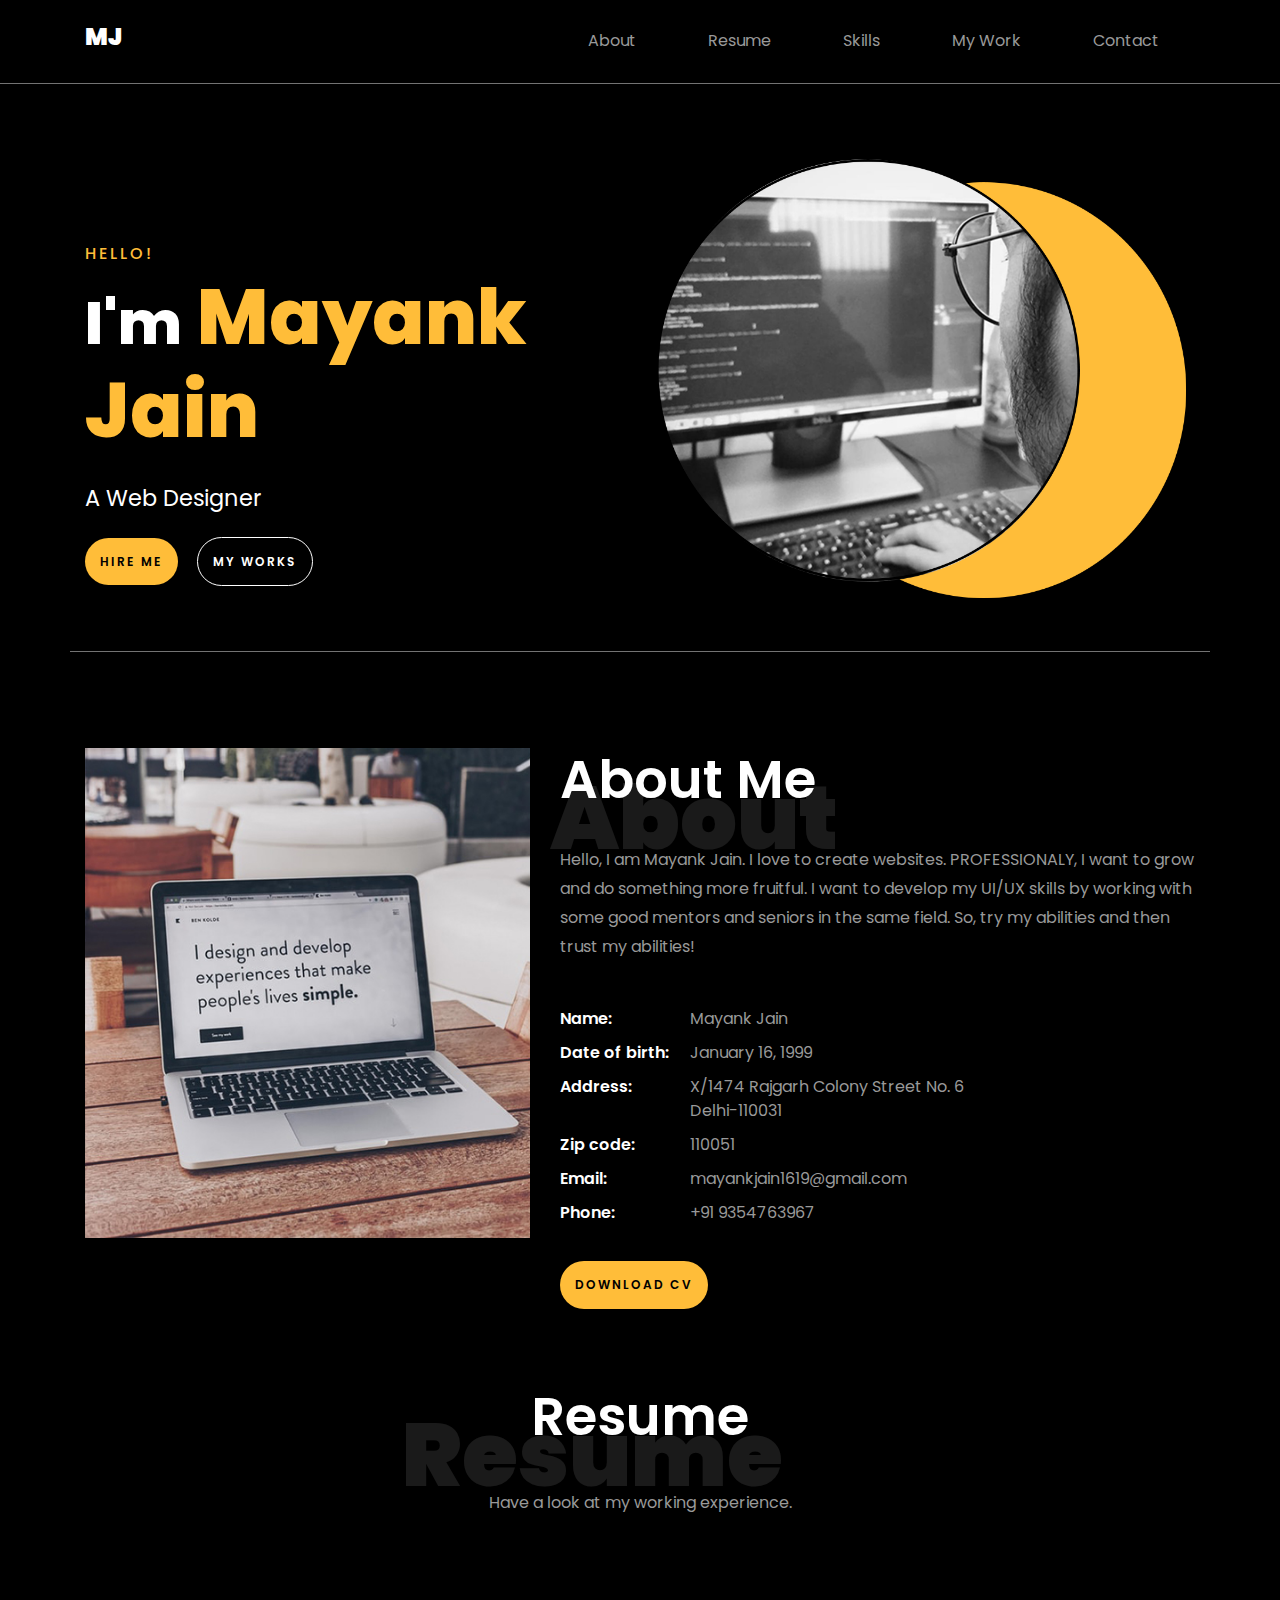
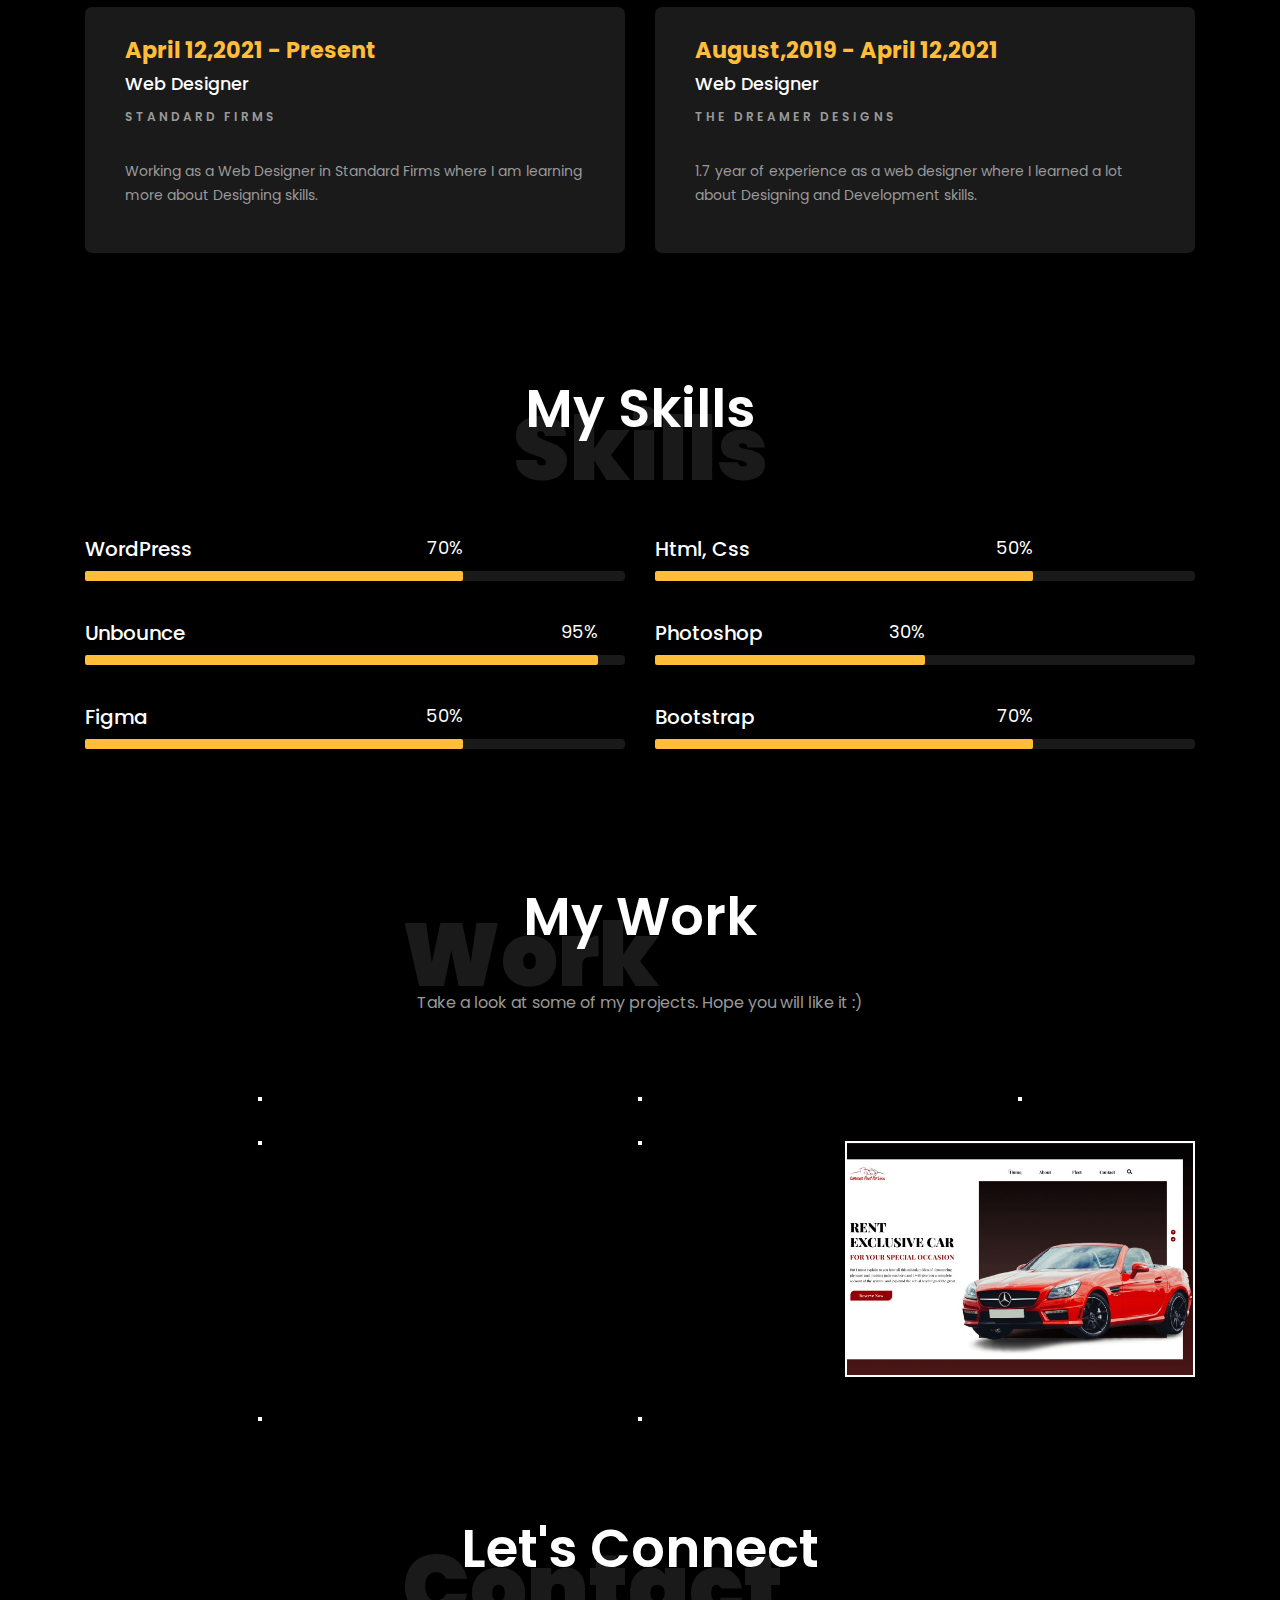
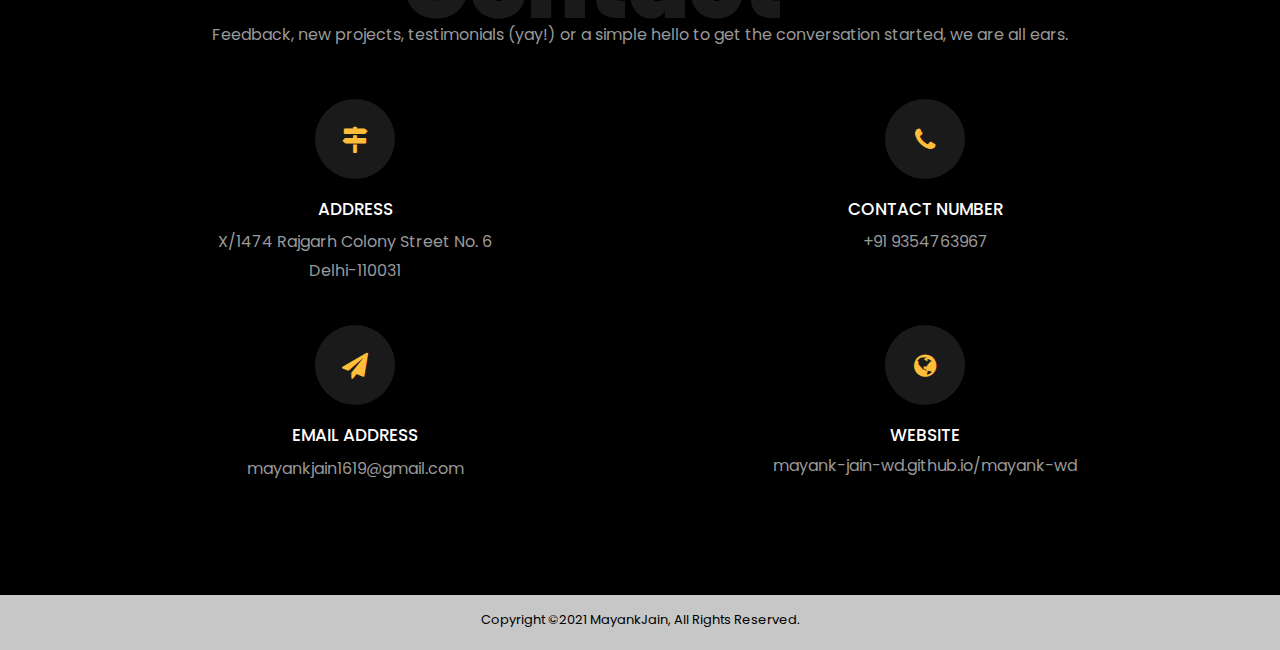
==== index.html @ 4de7f339 "Update index.html" ====
<!DOCTYPE html>
<html lang="en">
<head>
  <meta charset="UTF-8">
  <meta name="viewport" content="width=device-width, initial-scale=1.0">
  <meta http-equiv="X-UA-Compatible" content="ie=edge">
  <link rel="stylesheet" href="https://stackpath.bootstrapcdn.com/bootstrap/4.4.1/css/bootstrap.min.css">
  <link rel="stylesheet" href="https://cdnjs.cloudflare.com/ajax/libs/font-awesome/4.7.0/css/font-awesome.min.css">
  <link rel="stylesheet" href="./style.css" type="text/css">
  <link rel="icon" href="./images//FAVICON.jpg"> 
 <title>Mayank Jain - Web Designer | Portfolio</title>
</head>
<body>
  
<!-- MENU SECTION -->
<div class="header_section">
  <nav class="navbar navbar-expand-lg navbar-dark ftco_navbar ftco-navbar-light site-navbar-target" id="ftco-navbar">
    <div class="container">
      <a class="navbar-brand" href="index.html">MJ</a>
      <button class="navbar-toggler js-fh5co-nav-toggle fh5co-nav-toggle" type="button" data-toggle="collapse" data-target="#ftco-nav" aria-controls="ftco-nav" aria-expanded="false" aria-label="Toggle navigation">
        <span class="oi oi-menu"></span> Menu
      </button>

      <div class="collapse navbar-collapse" id="ftco-nav">
        <ul class="navbar-nav nav ml-auto main-menu">
          <li class="nav-item"><a href="#about_sec" class="nav-link"><span>About</span></a></li>
          <li class="nav-item"><a href="#resume-sec" class="nav-link"><span>Resume</span></a></li>        
          <li class="nav-item"><a href="#skill_sec" class="nav-link"><span>Skills</span></a></li>
          <li class="nav-item"><a href="#project_sec" class="nav-link"><span>My Work</span></a></li>      
          <li class="nav-item"><a href="#contact_sec" class="nav-link"><span>Contact</span></a></li>
        </ul>
      </div>
    </div>
  </nav>   
</div> 

<!-- Home Section Starts -->
<div id="header_sec">
  <div class="container">
    <div class="row">
    <div class="col-md-12 col-lg-6">
      <h5>Hello!</h5>
      <h1><span class="sub-name">I'm</span> Mayank <br>Jain</h1>
      <p>A Web Designer</p>
      <a href="#contact_sec" class="header-btn">Hire me</a> 
      <a href="#project_sec" class="header-btn-1">my works</a> 
    </div>
    <div class="col-md-12 col-lg-6 d-none d-lg-block">
      <img src="./images/header.png" alt="" class="responsive-img header-img "> 
    </div>
  </div>
  </div>
</div>
<!-- About Me Section Starts -->
<div id="about_sec" style="background-color: #000;">
  <div class="container">
    <div class="row valign">
      <div class="col-md-5 col-sm-12">
        <img src="./images/about.jpg" alt="" class="responsive-img" width="100%">
      </div>
      <div class="col-md-7 col-sm-12">
        
        <h2 class="cmn-front-head">About Me</h2>
        <h3 class="cmn-back-head">About</h3>  
        <p>Hello, I am Mayank Jain. I love to create websites. PROFESSIONALY, I want to grow and do something more fruitful. I want to develop my UI/UX skills by working with some good mentors and seniors in the same field. So, try my abilities and then trust my abilities!</p>
        <ul class="about-info ">
          <li class="d-flex"><span>Name:</span> <span>Mayank Jain</span></li>
          <li class="d-flex"><span>Date of birth:</span> <span>January 16, 1999</span></li>
          <li class="d-flex"><span>Address:</span> <span>X/1474 Rajgarh Colony Street No. 6<br> Delhi-110031</span></li>
          <li class="d-flex"><span>Zip code:</span> <span>110051</span></li>
          <li class="d-flex"><span>Email:</span> <span>mayankjain1619@gmail.com</span></li>
          <li class="d-flex"><span>Phone: </span> <span>+91 9354763967</span></li>
        </ul>
        <a href="https://drive.google.com/file/d/1WQ9rZa_3MVxcg7qtfYyhAUNKh34CRgzH/view?usp=sharing" target="_blank" class="download-btn">download cv</a>
      </div>
    </div>
  </div>
</div>
<!-- About Me Section Ends -->

<!-- Resume Section Starts -->
<div class="resume_sec" id="resume-sec" style="background-color: #000;">
  <div class="container">
    <div class="row">
      <div class="col-md-12">
        <h2 class="cmn-front-head" style="text-align: center;">Resume</h2>
        <h3 class="cmn-back-head" style="text-align: center;">Resume</h3>  
        <p class="resume-content">Have a look at my working experience.</p>
      </div>
    </div>

    <div class="row resume-desc" >
      <div class="col-md-6 col-sm-12">
        <div class="resume_block">
          <h4 class="year">April 12,2021 - Present</h4>
          <h5 class="designation">Web Designer</h5>
          <h6 class="place">Standard Firms</h6>
          <p>Working as a Web Designer in Standard Firms where I am learning more about Designing skills.
          </p>
        </div>
      </div>
      <div class="col-md-6 col-sm-12">
        <div class="resume_block">
          <h4 class="year">August,2019 - April 12,2021</h4>
          <h5 class="designation">Web Designer</h5>
          <h6 class="place">The Dreamer Designs</h6>
          <p>1.7 year of experience as a web designer where I learned a lot about Designing and Development skills.
          </p>
        </div>
      </div>
      <!-- <div class="col-md-6 col-sm-12">
        <div class="resume_block">
          <h4 class="year">2019-April 12,2021</h4>
          <h5 class="designation">BCA</h5>
          <h6 class="place">VIPS</h6>
          <p>1 year of working experience in The Dreamer Designs as a senior web designer where I learned a lot about Designing and development skills. </p>
        </div>
      </div> -->

      <!-- <div class="col-sm-12">
        <div class="resume_block" >
          <h4 class="year">2016</h4>
          <h5 class="designation">XII</h5>
          <h6 class="place">bal mandir sr sec. school</h6>
          <p>1 year of working experience in The Dreamer Designs as a senior web designer where I learned a lot about Designing and development skills. </p>
        </div>
        <div style="margin-top: 60px;"></div>
        <a href="https://github.com/mayank-1679/mayank-wd/blob/main/images/mayank-resume.pdf" target="_blank" class="download-btn">download cv</a>
      </div> -->
      
    </div>
  </div>
</div>
<!-- Resume Section Ends -->

<!-- Service Section Starts -->
<div id="skill_sec" style="background-color: #000;">
  <div class="container">
    <div class="row">
      <div class="col-md-12">
        <h2 class="cmn-front-head" style="text-align: center;">My Skills</h2>
        <h3 class="cmn-back-head" style="text-align: center;">Skills</h3>  
        <!-- <p class="resume-content">A small river named Duden flows by their place and supplies it with the necessary regelialia. It is a paradisematic country, 
          in which roasted parts of sentences fly into your mouth.</p> -->
      </div>
    </div>

    <div class="row" id="skill-row">
      <div class="col-md-6">
        <div class="progress-wrap">
          <h3>WordPress</h3>
          <div class="progress">
             <div class="progress-bar color-1" role="progressbar" aria-valuenow="70" aria-valuemin="0" aria-valuemax="100" style="width:70%">
              <span>70%</span>
              </div>
          </div>
        </div>
      </div>
      <div class="col-md-6">
        <div class="progress-wrap">
          <h3>Html, Css</h3>
          <div class="progress">
             <div class="progress-bar color-2" role="progressbar" aria-valuenow="50" aria-valuemin="0" aria-valuemax="100" style="width:70%">
              <span>50%</span>
              </div>
          </div>
        </div>
      </div>
      <div class="col-md-6">
        <div class="progress-wrap">
          <h3>Unbounce</h3>
          <div class="progress">
             <div class="progress-bar color-3" role="progressbar" aria-valuenow="95" aria-valuemin="0" aria-valuemax="100" style="width:95%">
              <span>95%</span>
              </div>
          </div>
        </div>
      </div>
      <div class="col-md-6">
        <div class="progress-wrap">
          <h3>Photoshop</h3>
          <div class="progress">
             <div class="progress-bar color-4" role="progressbar" aria-valuenow="50" aria-valuemin="0" aria-valuemax="100" style="width:50%">
              <span>30%</span>
              </div>
          </div>
        </div>
      </div>
      <div class="col-md-6">
        <div class="progress-wrap">
          <h3>Figma</h3>
          <div class="progress">
             <div class="progress-bar color-5" role="progressbar" aria-valuenow="50" aria-valuemin="0" aria-valuemax="100" style="width:70%">
              <span>50%</span>
              </div>
          </div>
        </div>
      </div>
      <div class="col-md-6">
        <div class="progress-wrap">
          <h3>Bootstrap</h3>
          <div class="progress">
             <div class="progress-bar color-6" role="progressbar" aria-valuenow="80" aria-valuemin="0" aria-valuemax="100" style="width:70%">
              <span>70%</span>
              </div>
          </div>
        </div>
      </div>
    </div>
  </div>
</div>
<!-- Service Section Ends -->

<!-- Projects Section Starts -->
<div class="resume_sec" id="project_sec" style="background-color: #000;">
  <div class="container">
    <div class="row">
      <div class="col-md-12">
        <h2 class="cmn-front-head" style="text-align: center;">My Work</h2>
        <h3 class="cmn-back-head" style="text-align: center;">Work</h3>  
        <p class="resume-content">Take a look at some of my projects. Hope you will like it :)</p>
      </div>
    </div>
    <div class="row project-gallery-sec">
      <div class="col-sm-12 col-md-4">
        <a href="https://mayank-jain-wd.github.io/creative-stories/" target="_blank"><img src="./images/creative-stories-thumb.png" class="responsive-img project-img" alt=""></a>
      </div>
      <div class="col-sm-12 col-md-4">
        <a href="https://mayank-jain-wd.github.io/apple-store/" target="_blank"><img src="./images/apple-thumb.png" class="responsive-img project-img" alt=""></a>
      </div>
      <div class="col-sm-12 col-md-4">
        <a href="https://mayank-jain-wd.github.io/Gymca/" target="_blank"><img src="./images/gymca-thumb.png" class="responsive-img project-img" alt=""></a>
      </div>
      <div class="col-sm-12 col-md-4">
        <a href="https://mayank-jain-wd.github.io/menz-tailor/" target="_blank"><img src="./images/menz-tailor-thumb.png" class="responsive-img project-img" alt=""></a>
      </div>
      <div class="col-sm-12 col-md-4">
        <a href="https://mayank-jain-wd.github.io/lyricals/" target="_blank"><img src="./images/lyricals-thumb.png" class="responsive-img project-img" alt=""></a>
      </div>
      <div class="col-sm-12 col-md-4">
        <a href="https://mayank-jain-wd.github.io/car-rent-design/car-design/" target="_blank"><img src="./images/car-design-thumb.jpg" class="responsive-img project-img" alt=""></a>
      </div>
       <div class="col-sm-12 col-md-4">
        <a href="https://mayank-jain-wd.github.io/food-dashboard/" target="_blank"><img src="./images/login-thumb.jpg" class="responsive-img project-img" alt=""></a>
      </div>
       <div class="col-sm-12 col-md-4">
        <a href="https://mayank-jain-wd.github.io/cbd-marijuana/" target="_blank"><img src="./images/cbd-mockup.png" class="responsive-img project-img" alt=""></a>
      </div>
    </div>
    </div>
    
  </div>
</div>
<!-- Projects Section Ends -->

<!-- Contact Section Starts -->
<div class="resume_sec" id="contact_sec" style="background-color: #000;" >
  <div class="container">
    <div class="row">
      <div class="col-md-12">
        <h2 class="cmn-front-head" style="text-align: center;">Let's Connect</h2>
        <h3 class="cmn-back-head" style="text-align: center;">Contact</h3>  
        <p class="resume-content">Feedback, new projects, testimonials (yay!) or a simple hello to get the conversation started, we are all ears.</p>
      </div>
    </div>

    <div class="row" id="icon-row">
      <div class="col-xs-12 col-sm-6 col-md-6">
        <i class="fa fa-map-signs" aria-hidden="true"></i>
        <h3 class="icon_title">ADDRESS</h3>
        <p>X/1474 Rajgarh Colony Street No. 6<br>
Delhi-110031 </p>

      </div>

      <div class="col-xs-12 col-sm-6 col-md-6">
        <i class="fa fa-phone" aria-hidden="true"></i>
        <h3 class="icon_title">CONTACT NUMBER</h3>
        <p><a href="tel:9354763967" class="phone-link contact-links" target="_blank">+91 9354763967</a></p>
      </div></div>

      <div class="row">
      <div class="col-xs-12 col-sm-6 col-md-6">
        <i class="fa fa-paper-plane" aria-hidden="true"></i>
        <h3 class="icon_title">EMAIL ADDRESS</h3>
        <p class="mail-btn"><a href="mailto: mayankjain1619@gmail.com" class="phone-link contact-links" target="_blank">mayankjain1619@gmail.com</a></p>
      </div>

      <div class="col-xs-12 col-sm-6 col-md-6">
        <i class="fa fa-globe" aria-hidden="true"></i>
        <h3 class="icon_title">WEBSITE</h3>
        <a href="https://mayank-jain-wd.github.io/mayank-wd/" class="contact-links">mayank-jain-wd.github.io/mayank-wd</a>
      </div>
    </div>

    <!-- <div class="row">
      <div class="col-lg-12">
      <div class="np-contact-box-form">
      <form id="form" method="post" action="report.php"> 
      <div class="np-contact-box-form-input">
      <input type="text" name="username" placeholder="Your Name" required=""></div> 
      <div class="np-contact-box-form-input np-contact-box-form-margin">
      <input type="email" name="email" placeholder="Your Mail" pattern="[^ @]*@[^ @]*" required=""></div>
      <textarea name="message" placeholder="Message"></textarea>
      <input type="submit" value="SUBMIT">
      </form> 
      </div>
      </div>
      
      
      </div> -->
  </div>
</div>
<!-- Contact Section Ends -->

<!-- Copyright SEction -->
<div class="copyright-sec">
<div class="container">
<div class="row">
  <div class="col-md-12">
    <div class="coyright-text">
      <p>Copyright ©2021 MayankJain, All Rights Reserved.</p>
    </div>
  </div>
</div>
</div>
</div>


</body>   



<script src="https://code.jquery.com/jquery-3.4.1.slim.min.js" ></script>
<script src="https://cdn.jsdelivr.net/npm/popper.js@1.16.0/dist/umd/popper.min.js"></script>
<script src="https://stackpath.bootstrapcdn.com/bootstrap/4.4.1/js/bootstrap.min.js"></script>
</html>
---- style.css ----
@import url("https://fonts.googleapis.com/css2?family=Poppins:ital,wght@0,200;0,300;0,500;0,600;0,800;0,900;1,600&display=swap");

body,
* {
  font-family: "Poppins", sans-serif;
  margin: 0;
  font-size: 16px;

  color: #999999;
}
p {
  line-height: 29px;
  font-size: 1em;
}
html {
  scroll-behavior: smooth;
}
a:hover {
  text-decoration: none;
  color: #000;
}

/* Menu Section */
.main-menu * {
  -webkit-box-sizing: border-box;
  box-sizing: border-box;
  -webkit-transition: all 0.35s ease;
  transition: all 0.35s ease;
}
.main-menu li {
  display: inline-block;
  list-style: outside none none;
  margin: 0 1em;
  padding: 0;
}
.main-menu a {
  padding: 0.5em 0.8em;
  margin: 0.2em 0;
  display: block;
  position: relative;
  text-decoration: none;
}
.main-menu a:before,
.main-menu a:after {
  height: 14px;
  width: 14px;
  position: absolute;
  content: "";
  -webkit-transition: all 0.35s ease;
  transition: all 0.35s ease;
  opacity: 0;
}
.main-menu a:before {
  left: 0;
  top: 0;
  border-left: 3px solid #ffbd39;
  border-top: 3px solid #ffbd39;
  -webkit-transform: translate(100%, 50%);
  transform: translate(100%, 50%);
}
.main-menu a:after {
  right: 0;
  bottom: 0;
  border-right: 3px solid #ffbd39;
  border-bottom: 3px solid #ffbd39;
  -webkit-transform: translate(-100%, -50%);
  transform: translate(-100%, -50%);
}
.main-menu a span:hover,
.main-menu .current a {
  color: #ffffff;
}
.main-menu a:hover:before,
.main-menu .current a:before,
.main-menu a:hover:after,
.main-menu .current a:after {
  -webkit-transform: translate(0%, 0%);
  transform: translate(0%, 0%);
  opacity: 1;
}

.ftco-navbar-light .navbar-nav > .nav-item > .nav-link span:hover {
  color: #fff;
}
.ftco-navbar-light {
  background: #000;
}
.ftco-navbar-light .navbar-brand {
  color: #fff;
  padding-top: 0.7rem;
  padding-bottom: 20px;
}
.navbar-brand {
  font-weight: 900;
  font-size: 24px;
  text-transform: uppercase;
}

.ftco-navbar-light .navbar-nav > .nav-item > .nav-link {
  font-size: 16px;
  padding-top: 0.7rem;
  padding-bottom: 0.7rem;
  padding-left: 20px;
  padding-right: 20px;
  color: #fff;
  font-weight: 400;
}
.ftco-navbar-light .navbar-nav > .nav-item > .nav-link span {
  position: relative;
  display: block;
  padding-bottom: 2px;
}
.header_section {
  border-bottom: 1px solid #737373;
}
.navbar-toggler {
  font-size: 1em !important;
}
/* menu ends */

/* Header Sec Starts */
#header_sec {
  background-color: black;
  padding: 10em 0 6em;
}
#header_sec p {
  padding: 20px 0;
  font-size: 1.4em;
  color: #fff;
}
#header_sec .row {
  margin-bottom: -90px;
}
.header-img {
  position: relative;
  top: -90px;
  width: 100%;
}
#header_sec .container {
  border-bottom: 1px solid #737373;
  padding-bottom: 2.8em;
}
#header_sec h5 {
  color: #ffbd39;
  text-transform: uppercase;
  font-size: 16px;
  letter-spacing: 3px;
}
#header_sec h1 {
  color: #ffbd39;
  font-size: 4.8em;
  font-weight: 800;
}
#header_sec .sub-name {
  color: #fff;
  font-size: 60px;
}
.header-btn,
.header-btn-1:hover {
  color: #000;
  font-size: 12px;
  font-weight: 600;
  letter-spacing: 2px;
  background-color: #ffbd39;
  border-radius: 30px;
  height: 50px;
  padding: 15px;
  text-transform: uppercase;
}
.header-btn-1 {
  color: #fff;
  margin-left: 15px;
  font-size: 12px;
  font-weight: 600;
  letter-spacing: 2px;
  border: 1px solid #fff;
  border-radius: 30px;
  height: 50px;
  padding: 15px;
  text-transform: uppercase;
}
.header-btn:hover,
.download-btn:hover {
  margin-left: 0px;
  color: #fff;
  border: 1px solid #fff;
  background-color: transparent;
  padding: 13px 14px;
}
/* Header Sec Ends */
/* About Section */
.cmn-front-head {
  color: #fff;
  font-weight: 600;
  font-size: 3.3em;
}
.cmn-back-head {
  color: rgba(255, 255, 255, 0.1);
  font-weight: 900;
  font-size: 7vw;
  position: absolute;
  line-height: 0;
  top: 70px;
  margin-left: -10px;
}
#about_sec {
  padding-bottom: 9em;
}
#about_sec p {
  padding-top: 25px;
}
.about-info li span:first-child {
  font-weight: 600;
  color: #fff;
  width: 130px;
}
.about-info li {
  margin-bottom: 10px;
}
.about-info {
  padding-left: 0px;
  padding-top: 30px;
}
.download-btn {
  color: #000;
  font-size: 12px;
  font-weight: 600;
  margin-top: 20px;
  position: absolute;
  letter-spacing: 2px;
  background-color: #ffbd39;
  border-radius: 30px;
  /* height: 50px; */
  padding: 15px;
  text-transform: uppercase;
}

/* Resume Section */
.resume_sec .cmn-back-head {
  left: 30%;
}
.resume_sec {
  padding-bottom: 6em;
  text-align: center;
}
.resume-content {
  width: 85%;
  margin: 0 auto;
  margin-top: 40px;
  text-align: center;
}
.resume_block {
  background: rgba(255, 255, 255, 0.1);
  padding: 30px 40px;
  text-align: left;
  border-radius: 7px;
  margin-bottom: 28px;
}
.resume-desc {
  margin-top: 90px;
}
.year {
  font-weight: 700;
  font-size: 1.4em;
  color: #ffbd39;
}
.designation {
  font-size: 1.1em;
  color: #fff;
  margin: 10px 0 15px 0;
}
.place {
  font-size: 12px;
  letter-spacing: 3px;
  font-weight: 600;
  text-transform: uppercase;
}
.resume-desc p {
  margin-top: 35px;
  font-size: 14px;
  line-height: 24px;
}
.resume-desc .download-btn {
  padding: 20px 35px;
  height: auto;
  position: relative;
}

/* Skill sec */
#skill_sec .cmn-back-head {
  position: static;
  margin-left: 0px;
}
#skill_sec {
  padding-bottom: 6em;
  font-variant: JIS04;
}
/* progress bar css */
.progress-wrap h3 {
  font-size: 20px;
  margin-bottom: 10px;
  font-weight: 500;
  color: #fff;
}
.progress-wrap {
  width: 100%;
  margin-bottom: 40px;
}
.progress {
  height: 10px;
  -webkit-box-shadow: none;
  box-shadow: none;
  background: #1a1a1a;
  overflow: visible;
}
.progress {
  display: -webkit-box;
  display: -ms-flexbox;
  display: flex;
  height: 10px;
  /* overflow: hidden; */
  font-size: 0.75rem;
  background-color: #1a1a1a;
  border-radius: 0.25rem;
}
.progress-bar {
  background-color: #ffbd39 !important;
  -webkit-box-shadow: none;
  box-shadow: none;
  font-size: 12px;
  line-height: 1.2;
  color: #000000;
  font-weight: 600;
  position: relative;
  overflow: visible;
  -webkit-border-radius: 2px;
  -moz-border-radius: 2px;
  -ms-border-radius: 2px;
  border-radius: 2px;
}

.progress-bar span {
  position: absolute;
  top: -34px;
  right: 0;
  font-size: 18px;
  font-weight: 400;
  color: #fff;
}
.progress-bar:after {
  position: absolute;
  top: -2px;
  right: 0;
  width: 34px;
  height: 34px;
  content: "";
  background: #7a7874;
  -webkit-border-radius: 2px;
  -moz-border-radius: 2px;
  -ms-border-radius: 2px;
  border-radius: 2px;
  opacity: 0;
}
#skill-row {
  margin-top: 80px;
}

/* Contact section css */
#icon-row {
  margin-top: 50px;
}
.fa {
  font-size: 26px;
  color: #ffbd39;
  border-radius: 230px;
  width: 80px;
  height: 80px;
  background: rgba(255, 255, 255, 0.1);
  padding-top: 28px;
}
.fa:hover {
  background-color: #ffbd39;
  color: rgba(255, 255, 255, 1);
  cursor: pointer;
  padding-top: 25px;
  font-size: 28px;
  /* padding: 30px; */
  transition: 0.5s ease-in-out;
}
h3.icon_title {
  font-size: 17px;
  color: #fff;
  text-align: center;
  padding: 20px 0px 0px 0;
}
#icon-row p {
  margin-bottom: 40px;
}
.contact-links {
  color: #999999;
}
.contact-links:hover {
  color: #999999;
  text-decoration: underline;
  text-decoration-color: #fff;
}
.coyright-text p {
  font-size: 13px;
  text-align: center;
  margin-top: 10px;
  color: #000;
}
.copyright-sec {
  background-color: #c7c7c7;
}

/* project section */
.project-img {
  width: 100%;
  margin-top: 40px;
  border: 2px solid #fff;
  border-radius: 0px;
}
.project-gallery-sec {
  padding-top: 40px;
}
.project-img:hover {
  -webkit-filter: sepia(100%);
  filter: sepia(100%);
  -webkit-transition: 0.3s ease-in-out;
  transition: 0.3s ease-in-out;
}
.project-img {
  -webkit-filter: sepia(0);
  filter: sepia(0);
}
.header-img {
  transform: translatey(0px);
  animation: float 6s ease-in-out infinite;
}
@keyframes float {
  0% {
    box-shadow: 0 5px 15px 0px rgba(0, 0, 0, 0.6);
    transform: translatey(0px);
  }
  50% {
    box-shadow: 0 25px 15px 0px rgba(0, 0, 0, 0.2);
    transform: translatey(-20px);
  }
  100% {
    box-shadow: 0 5px 15px 0px rgba(0, 0, 0, 0.6);
    transform: translatey(0px);
  }
}
/* media query */
@media only screen and (max-width: 992px) {
  #header_sec {
    padding: 50px 0;
  }
  #header_sec .row {
    margin-bottom: 60px;
  }
  .cmn-front-head {
    margin-top: 40px;
  }
  #skill_sec,
  .resume_sec {
    padding: 40px 0;
  }
  .mail-btn {
    margin-bottom: 40px;
  }
  .cmn-back-head {
    display: none;
  }
}
@media only screen and (max-width: 550px) {
  #header_sec h1 {
    font-size: 3.8em;
  }
  body {
    font-size: 14px;
  }
}
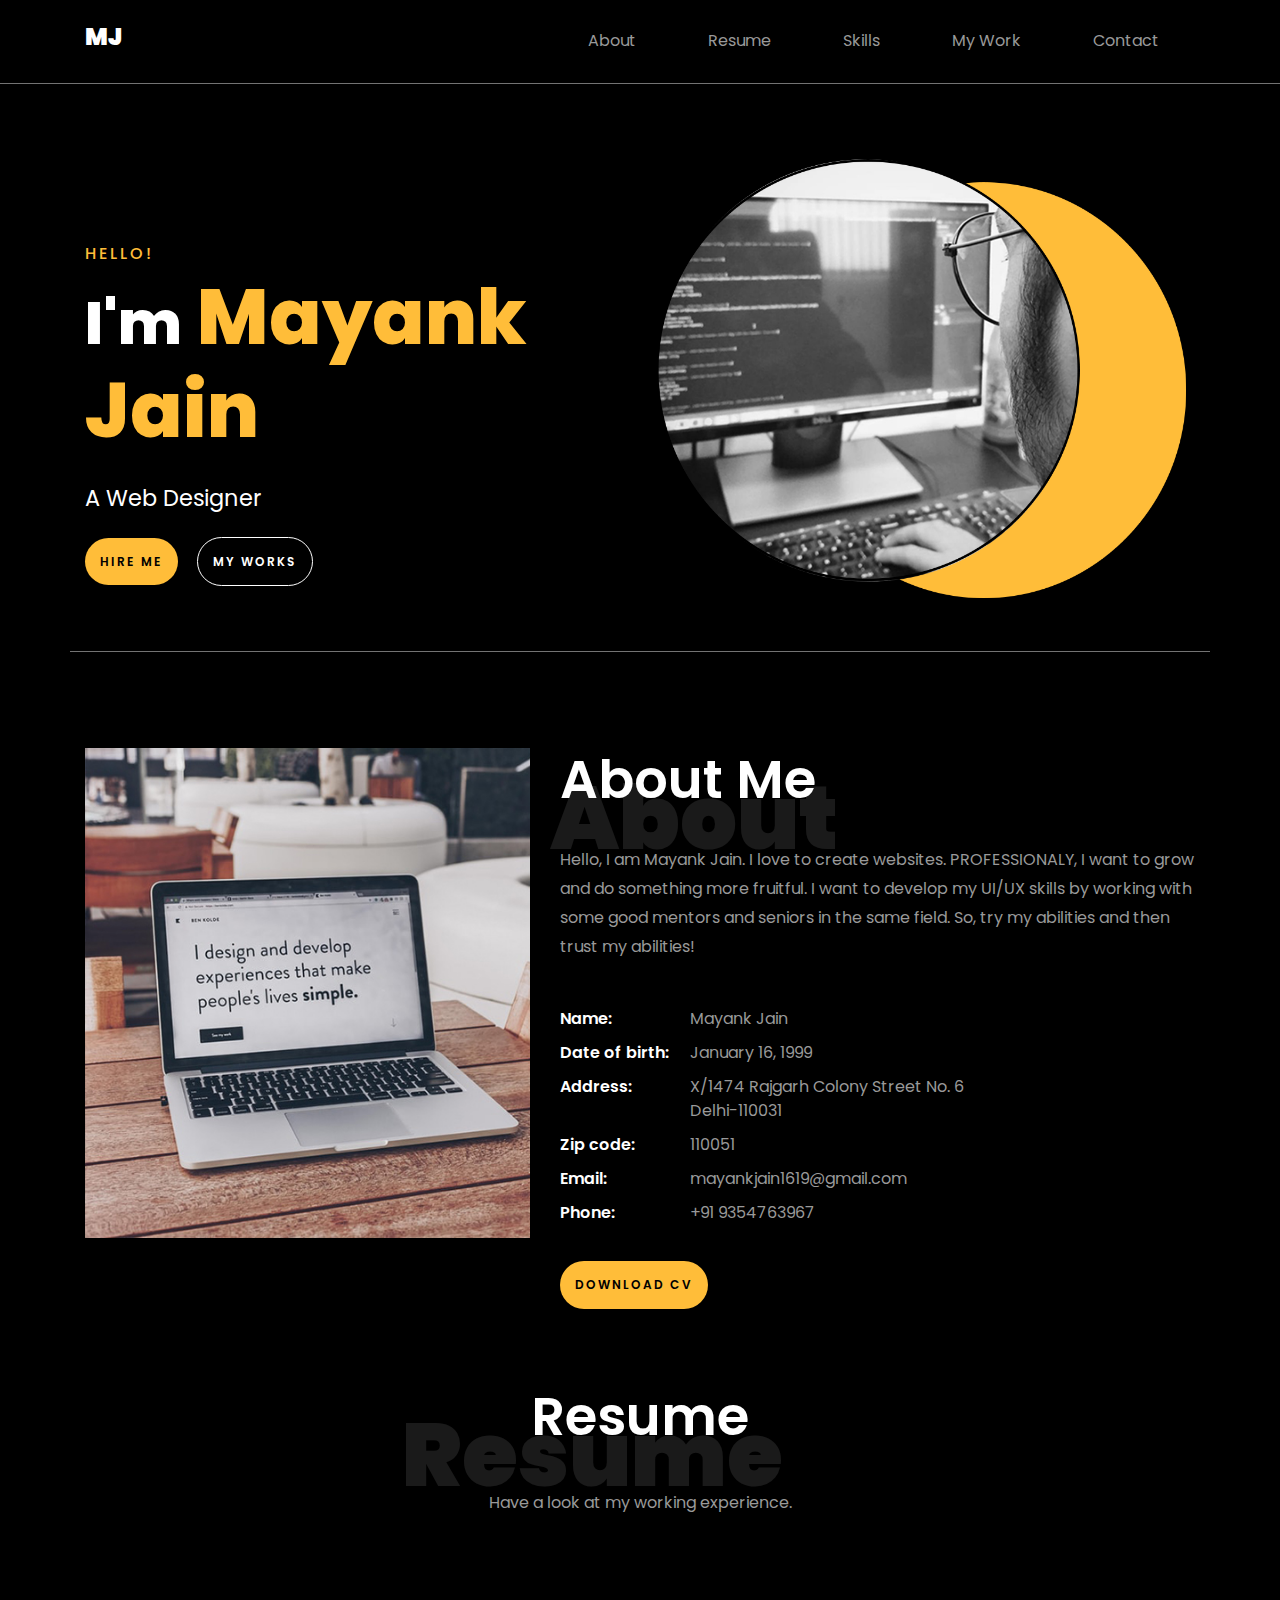
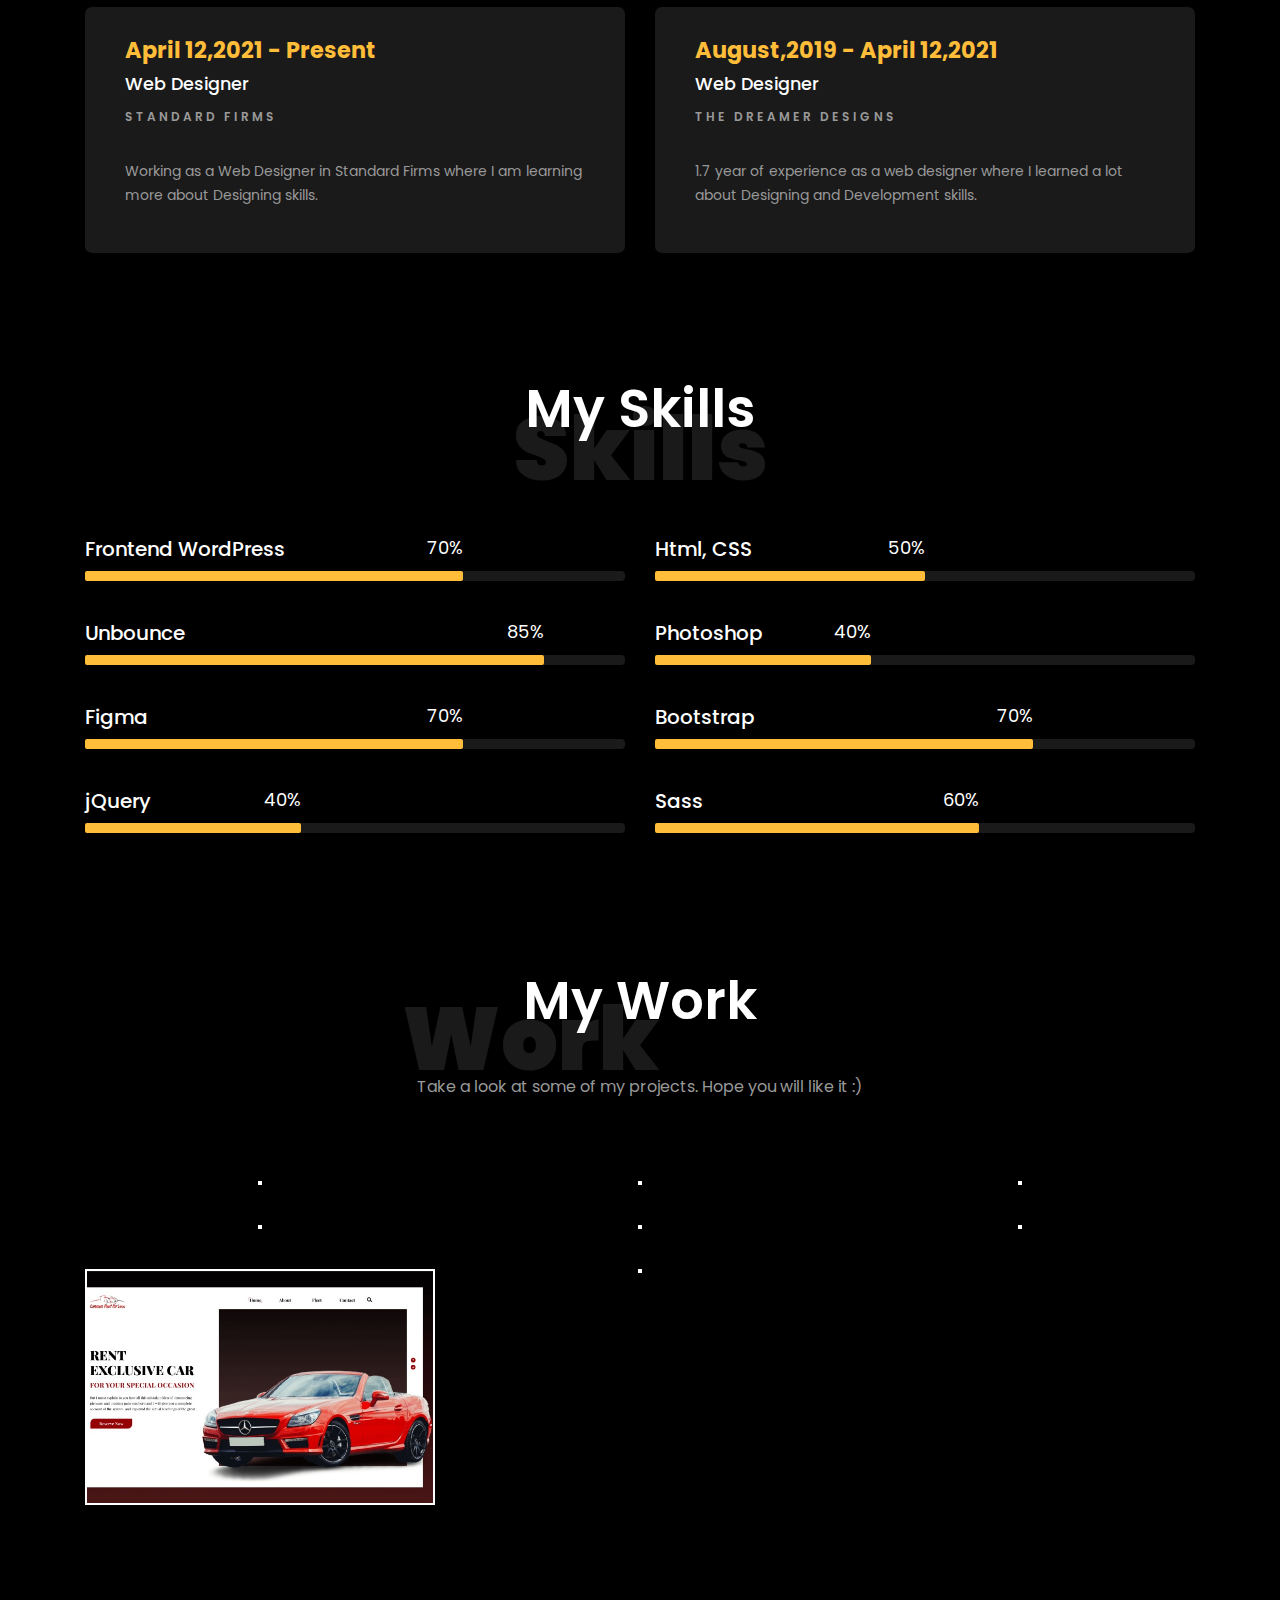
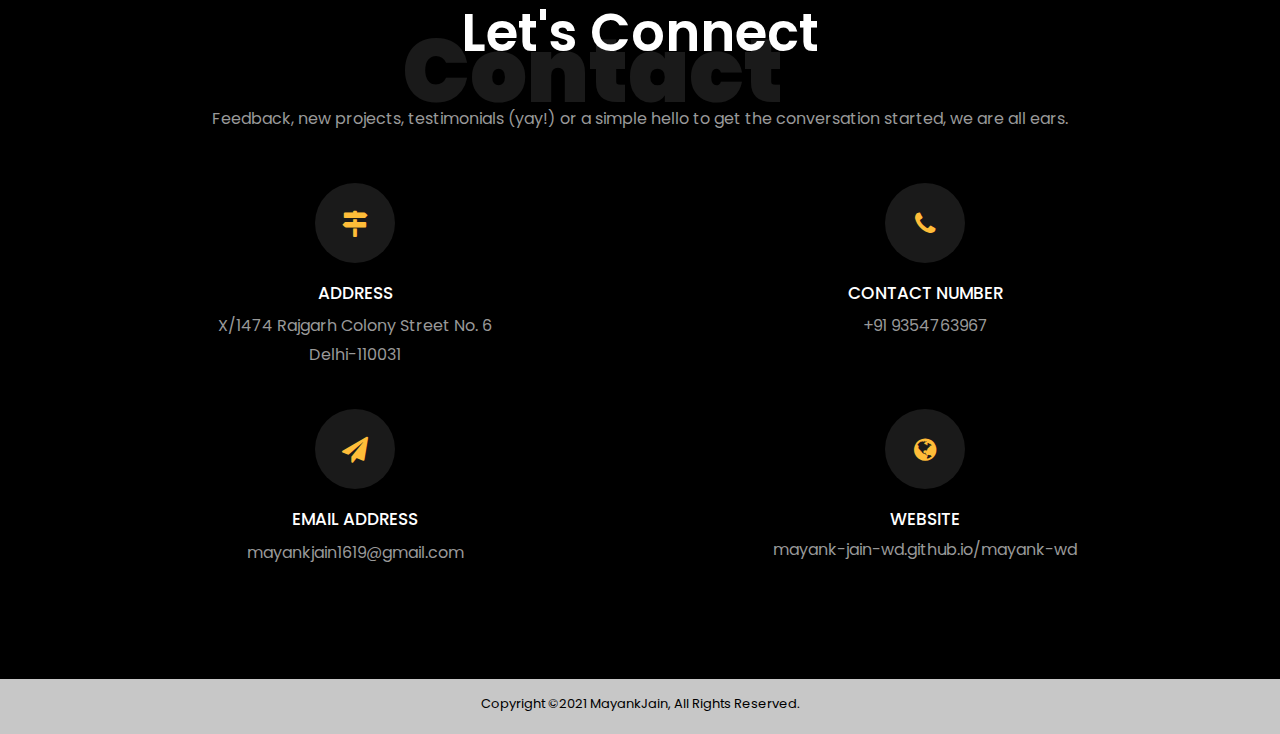
==== commit b48f68e7: "Update index.html" ====
--- a/index.html
+++ b/index.html
@@ -148,7 +148,7 @@
     <div class="row" id="skill-row">
       <div class="col-md-6">
         <div class="progress-wrap">
-          <h3>WordPress</h3>
+          <h3>Frontend WordPress</h3>
           <div class="progress">
              <div class="progress-bar color-1" role="progressbar" aria-valuenow="70" aria-valuemin="0" aria-valuemax="100" style="width:70%">
               <span>70%</span>
@@ -158,9 +158,9 @@
       </div>
       <div class="col-md-6">
         <div class="progress-wrap">
-          <h3>Html, Css</h3>
-          <div class="progress">
-             <div class="progress-bar color-2" role="progressbar" aria-valuenow="50" aria-valuemin="0" aria-valuemax="100" style="width:70%">
+          <h3>Html, CSS</h3>
+          <div class="progress">
+             <div class="progress-bar color-2" role="progressbar" aria-valuenow="50" aria-valuemin="0" aria-valuemax="100" style="width:50%">
               <span>50%</span>
               </div>
           </div>
@@ -170,8 +170,8 @@
         <div class="progress-wrap">
           <h3>Unbounce</h3>
           <div class="progress">
-             <div class="progress-bar color-3" role="progressbar" aria-valuenow="95" aria-valuemin="0" aria-valuemax="100" style="width:95%">
-              <span>95%</span>
+             <div class="progress-bar color-3" role="progressbar" aria-valuenow="85" aria-valuemin="0" aria-valuemax="100" style="width:85%">
+              <span>85%</span>
               </div>
           </div>
         </div>
@@ -180,8 +180,8 @@
         <div class="progress-wrap">
           <h3>Photoshop</h3>
           <div class="progress">
-             <div class="progress-bar color-4" role="progressbar" aria-valuenow="50" aria-valuemin="0" aria-valuemax="100" style="width:50%">
-              <span>30%</span>
+             <div class="progress-bar color-4" role="progressbar" aria-valuenow="40" aria-valuemin="0" aria-valuemax="100" style="width:40%">
+              <span>40%</span>
               </div>
           </div>
         </div>
@@ -190,8 +190,8 @@
         <div class="progress-wrap">
           <h3>Figma</h3>
           <div class="progress">
-             <div class="progress-bar color-5" role="progressbar" aria-valuenow="50" aria-valuemin="0" aria-valuemax="100" style="width:70%">
-              <span>50%</span>
+             <div class="progress-bar color-5" role="progressbar" aria-valuenow="70" aria-valuemin="0" aria-valuemax="100" style="width:70%">
+              <span>70%</span>
               </div>
           </div>
         </div>
@@ -200,8 +200,30 @@
         <div class="progress-wrap">
           <h3>Bootstrap</h3>
           <div class="progress">
-             <div class="progress-bar color-6" role="progressbar" aria-valuenow="80" aria-valuemin="0" aria-valuemax="100" style="width:70%">
+             <div class="progress-bar color-6" role="progressbar" aria-valuenow="70" aria-valuemin="0" aria-valuemax="100" style="width:70%">
               <span>70%</span>
+              </div>
+          </div>
+        </div>
+      </div>
+      
+      <div class="col-md-6">
+        <div class="progress-wrap">
+          <h3>jQuery</h3>
+          <div class="progress">
+             <div class="progress-bar color-6" role="progressbar" aria-valuenow="40" aria-valuemin="0" aria-valuemax="100" style="width:40%">
+              <span>40%</span>
+              </div>
+          </div>
+        </div>
+      </div>
+      
+      <div class="col-md-6">
+        <div class="progress-wrap">
+          <h3>Sass</h3>
+          <div class="progress">
+             <div class="progress-bar color-6" role="progressbar" aria-valuenow="60" aria-valuemin="0" aria-valuemax="100" style="width:60%">
+              <span>60%</span>
               </div>
           </div>
         </div>
@@ -238,13 +260,13 @@
         <a href="https://mayank-jain-wd.github.io/lyricals/" target="_blank"><img src="./images/lyricals-thumb.png" class="responsive-img project-img" alt=""></a>
       </div>
       <div class="col-sm-12 col-md-4">
+        <a href="https://mayank-jain-wd.github.io/cbd-marijuana/" target="_blank"><img src="./images/cbd-mockup.png" class="responsive-img project-img" alt=""></a>
+      </div>
+      <div class="col-sm-12 col-md-4">
         <a href="https://mayank-jain-wd.github.io/car-rent-design/car-design/" target="_blank"><img src="./images/car-design-thumb.jpg" class="responsive-img project-img" alt=""></a>
       </div>
        <div class="col-sm-12 col-md-4">
         <a href="https://mayank-jain-wd.github.io/food-dashboard/" target="_blank"><img src="./images/login-thumb.jpg" class="responsive-img project-img" alt=""></a>
-      </div>
-       <div class="col-sm-12 col-md-4">
-        <a href="https://mayank-jain-wd.github.io/cbd-marijuana/" target="_blank"><img src="./images/cbd-mockup.png" class="responsive-img project-img" alt=""></a>
       </div>
     </div>
     </div>
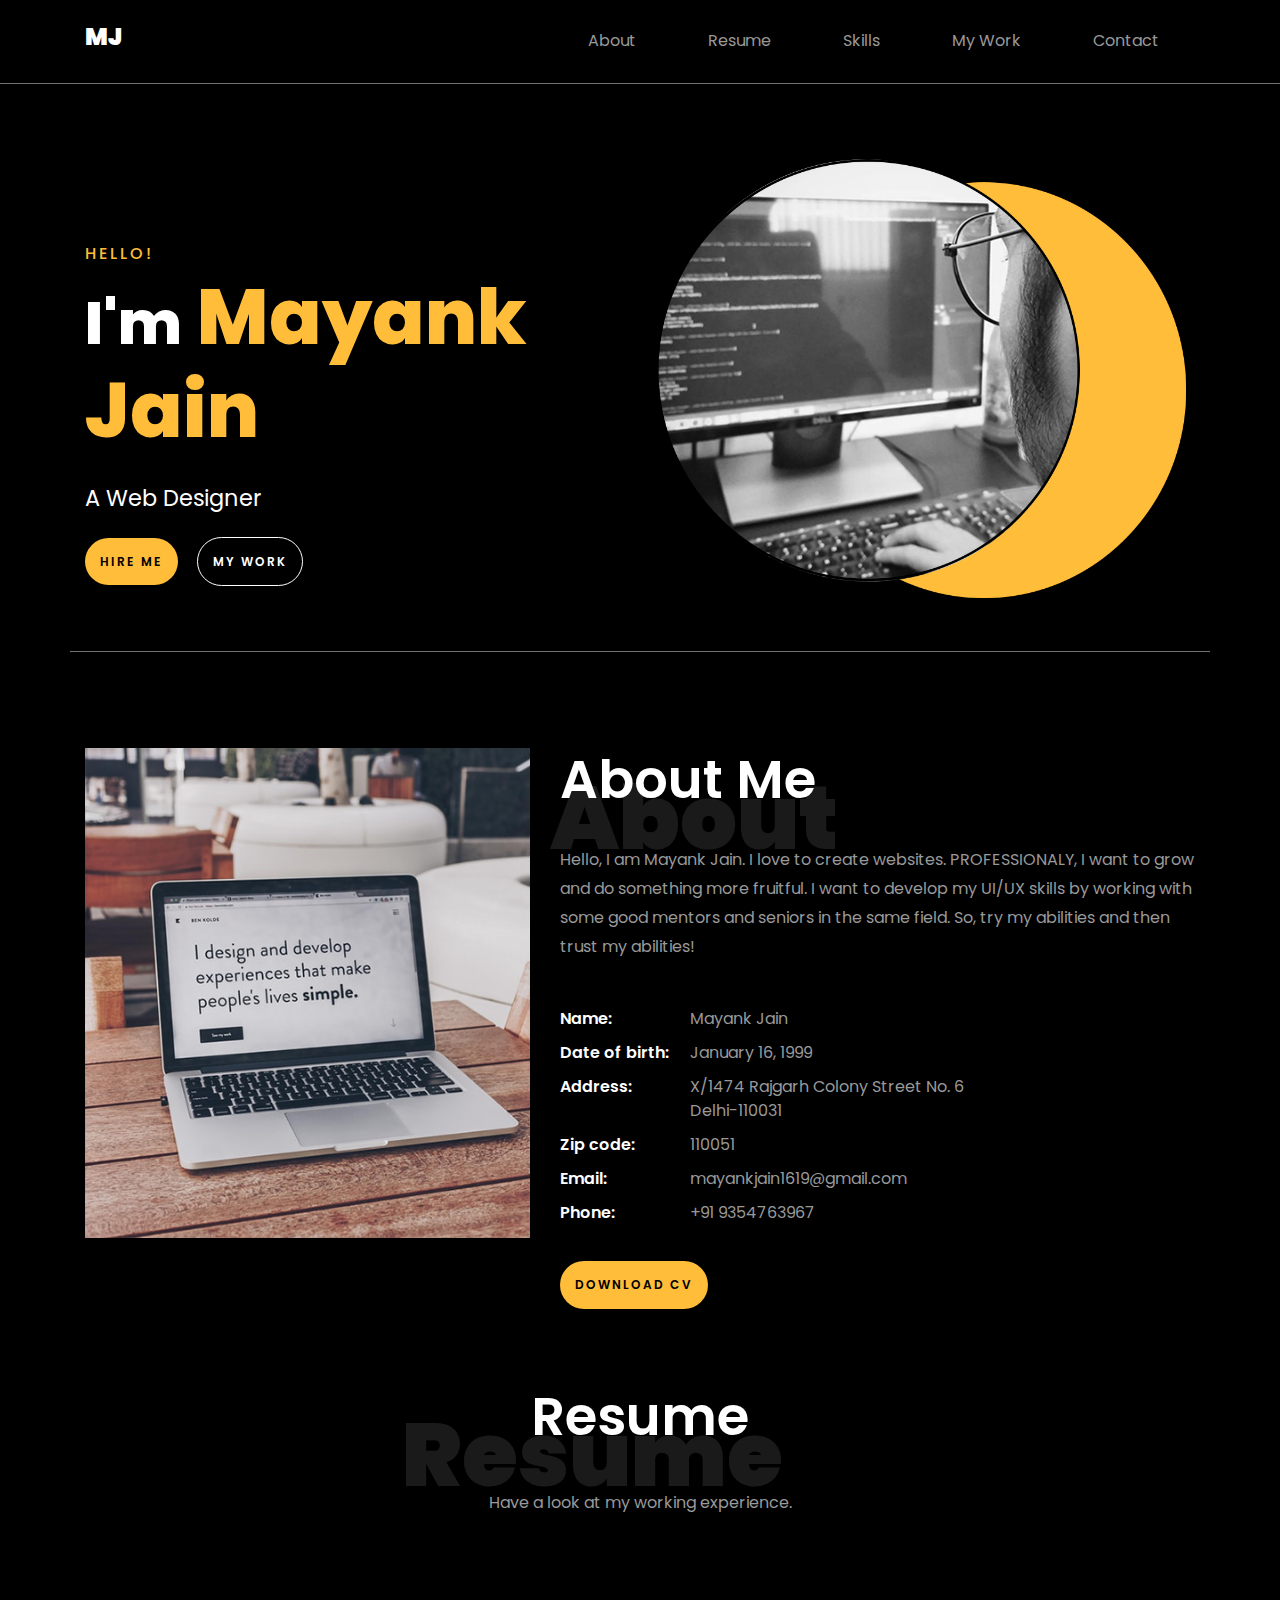
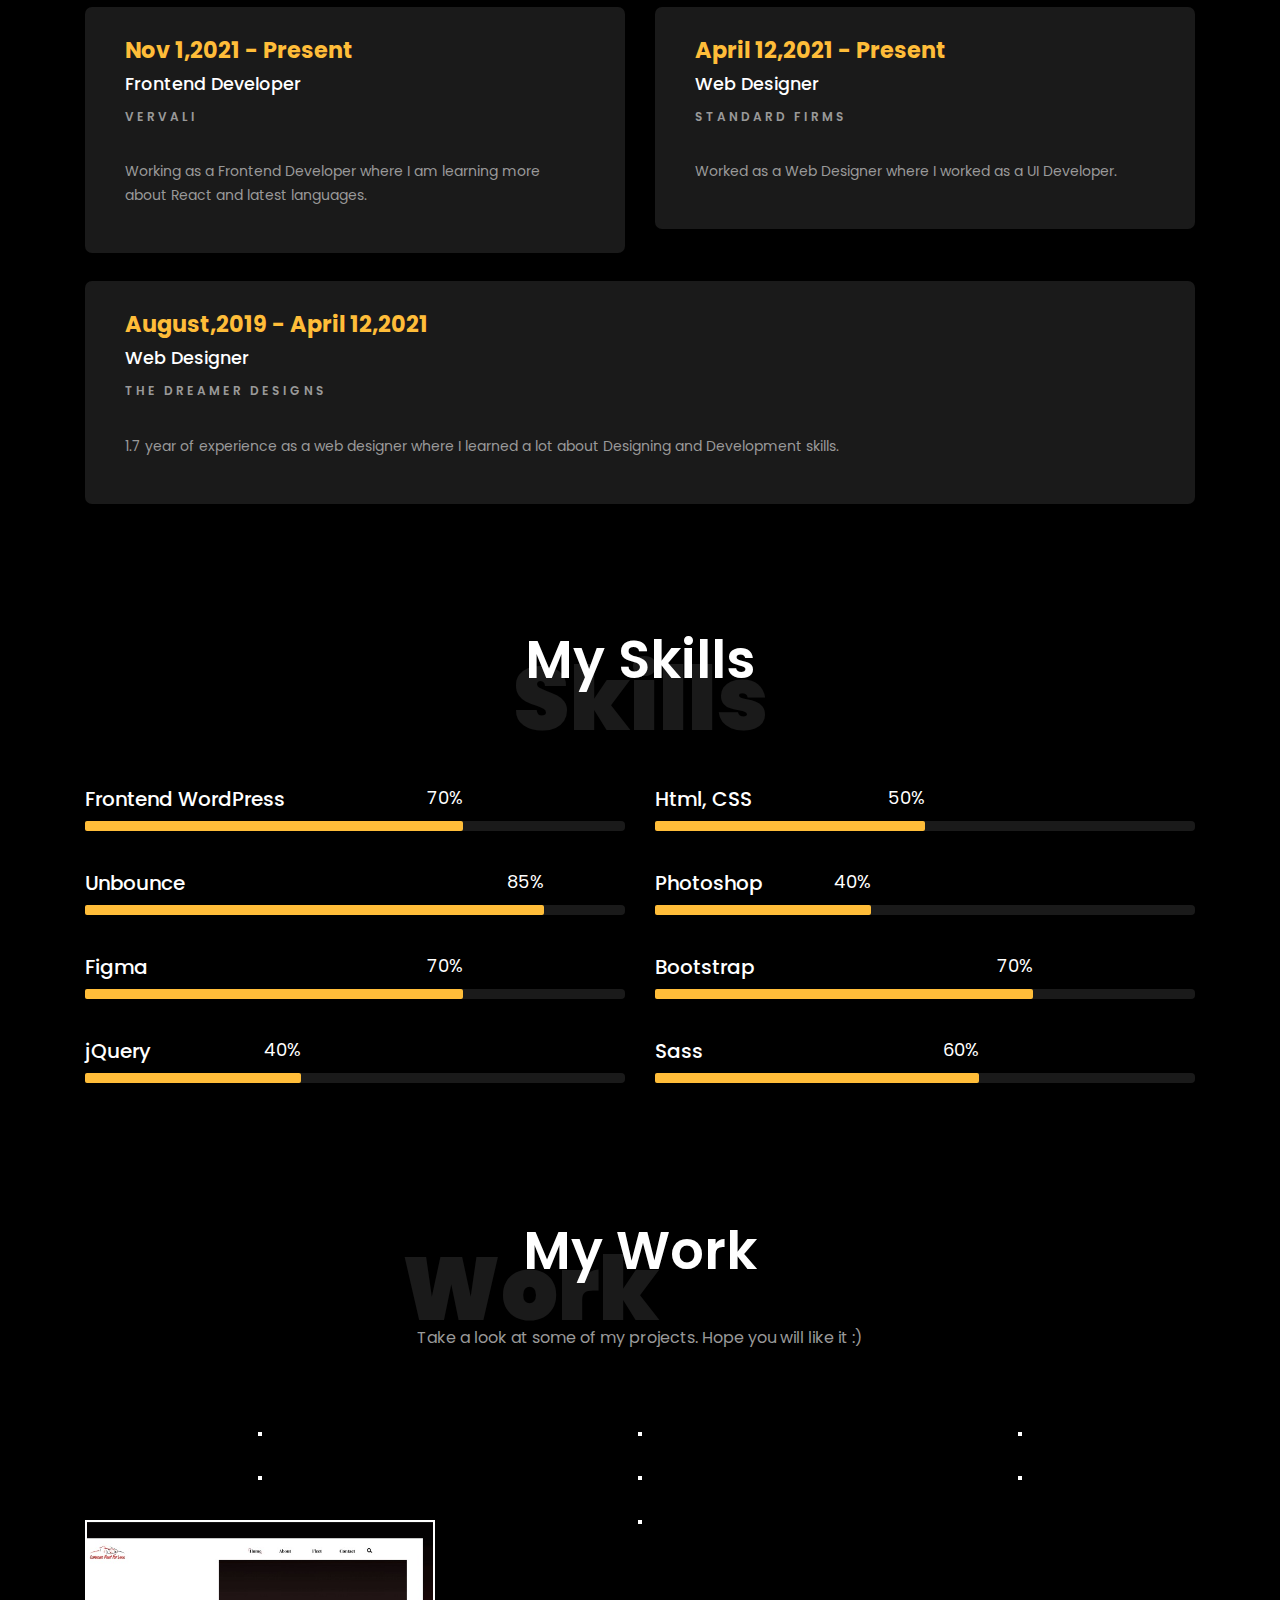
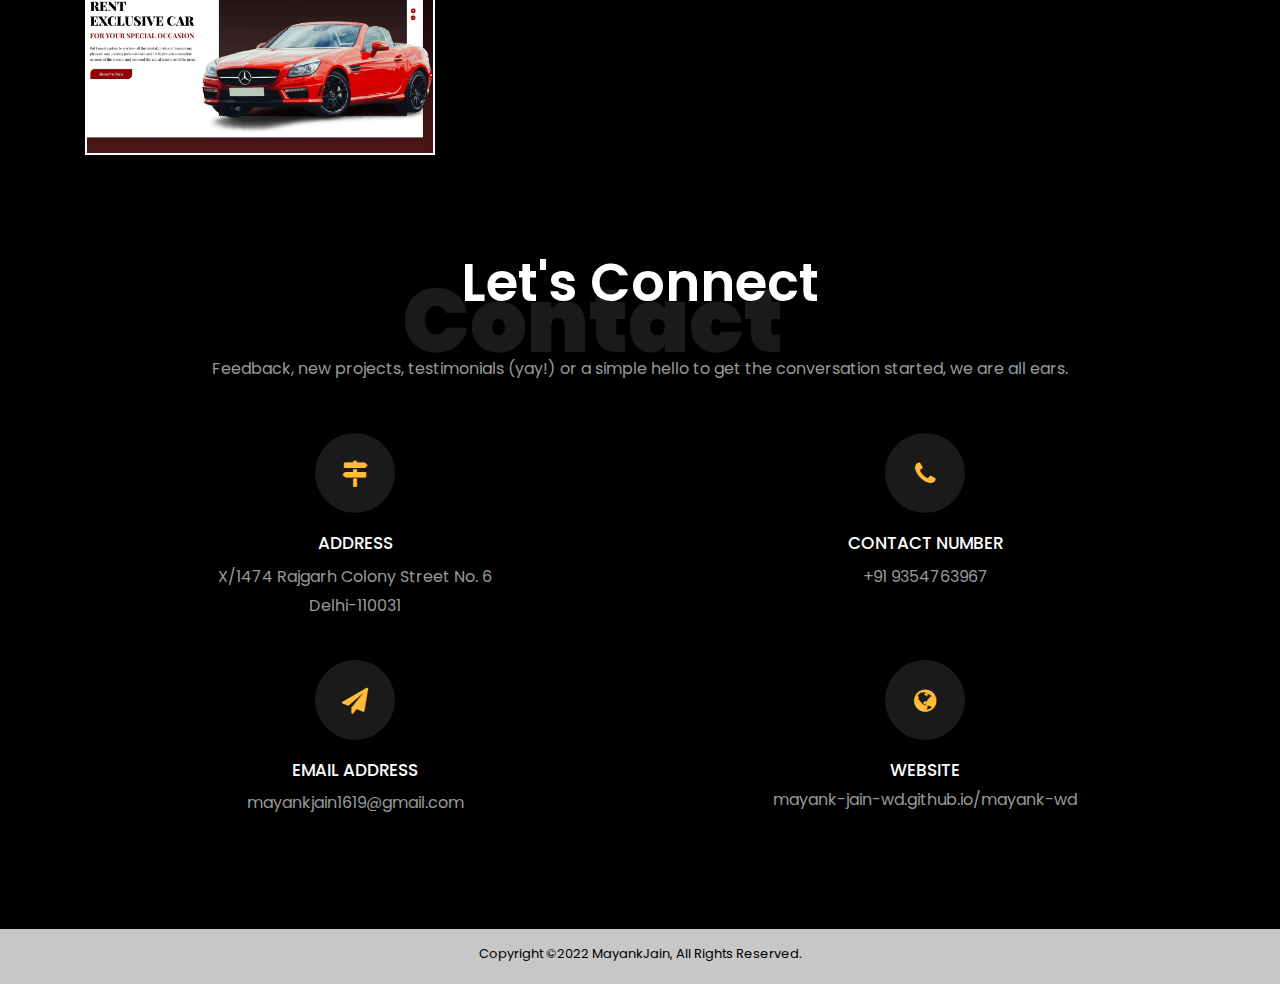
==== commit 7f7c2045: "Update index.html" ====
--- a/index.html
+++ b/index.html
@@ -8,7 +8,7 @@
   <link rel="stylesheet" href="https://cdnjs.cloudflare.com/ajax/libs/font-awesome/4.7.0/css/font-awesome.min.css">
   <link rel="stylesheet" href="./style.css" type="text/css">
   <link rel="icon" href="./images//FAVICON.jpg"> 
- <title>Mayank Jain - Web Designer | Portfolio</title>
+ <title>Mayank Jain - Web Designer | Frontend Developer</title>
 </head>
 <body>
   
@@ -43,7 +43,7 @@
       <h1><span class="sub-name">I'm</span> Mayank <br>Jain</h1>
       <p>A Web Designer</p>
       <a href="#contact_sec" class="header-btn">Hire me</a> 
-      <a href="#project_sec" class="header-btn-1">my works</a> 
+      <a href="#project_sec" class="header-btn-1">my work</a> 
     </div>
     <div class="col-md-12 col-lg-6 d-none d-lg-block">
       <img src="./images/header.png" alt="" class="responsive-img header-img "> 
@@ -92,14 +92,23 @@
     <div class="row resume-desc" >
       <div class="col-md-6 col-sm-12">
         <div class="resume_block">
+          <h4 class="year">Nov 1,2021 - Present</h4>
+          <h5 class="designation">Frontend Developer</h5>
+          <h6 class="place">Vervali</h6>
+          <p>Working as a Frontend Developer where I am learning more about React and latest languages.
+          </p>
+        </div>
+      </div>
+      <div class="col-md-6 col-sm-12">
+        <div class="resume_block">
           <h4 class="year">April 12,2021 - Present</h4>
           <h5 class="designation">Web Designer</h5>
           <h6 class="place">Standard Firms</h6>
-          <p>Working as a Web Designer in Standard Firms where I am learning more about Designing skills.
+          <p>Worked as a Web Designer where I worked as a UI Developer.
           </p>
         </div>
       </div>
-      <div class="col-md-6 col-sm-12">
+      <div class="col-12">
         <div class="resume_block">
           <h4 class="year">August,2019 - April 12,2021</h4>
           <h5 class="designation">Web Designer</h5>
@@ -341,7 +350,7 @@
 <div class="row">
   <div class="col-md-12">
     <div class="coyright-text">
-      <p>Copyright ©2021 MayankJain, All Rights Reserved.</p>
+      <p>Copyright ©2022 MayankJain, All Rights Reserved.</p>
     </div>
   </div>
 </div>
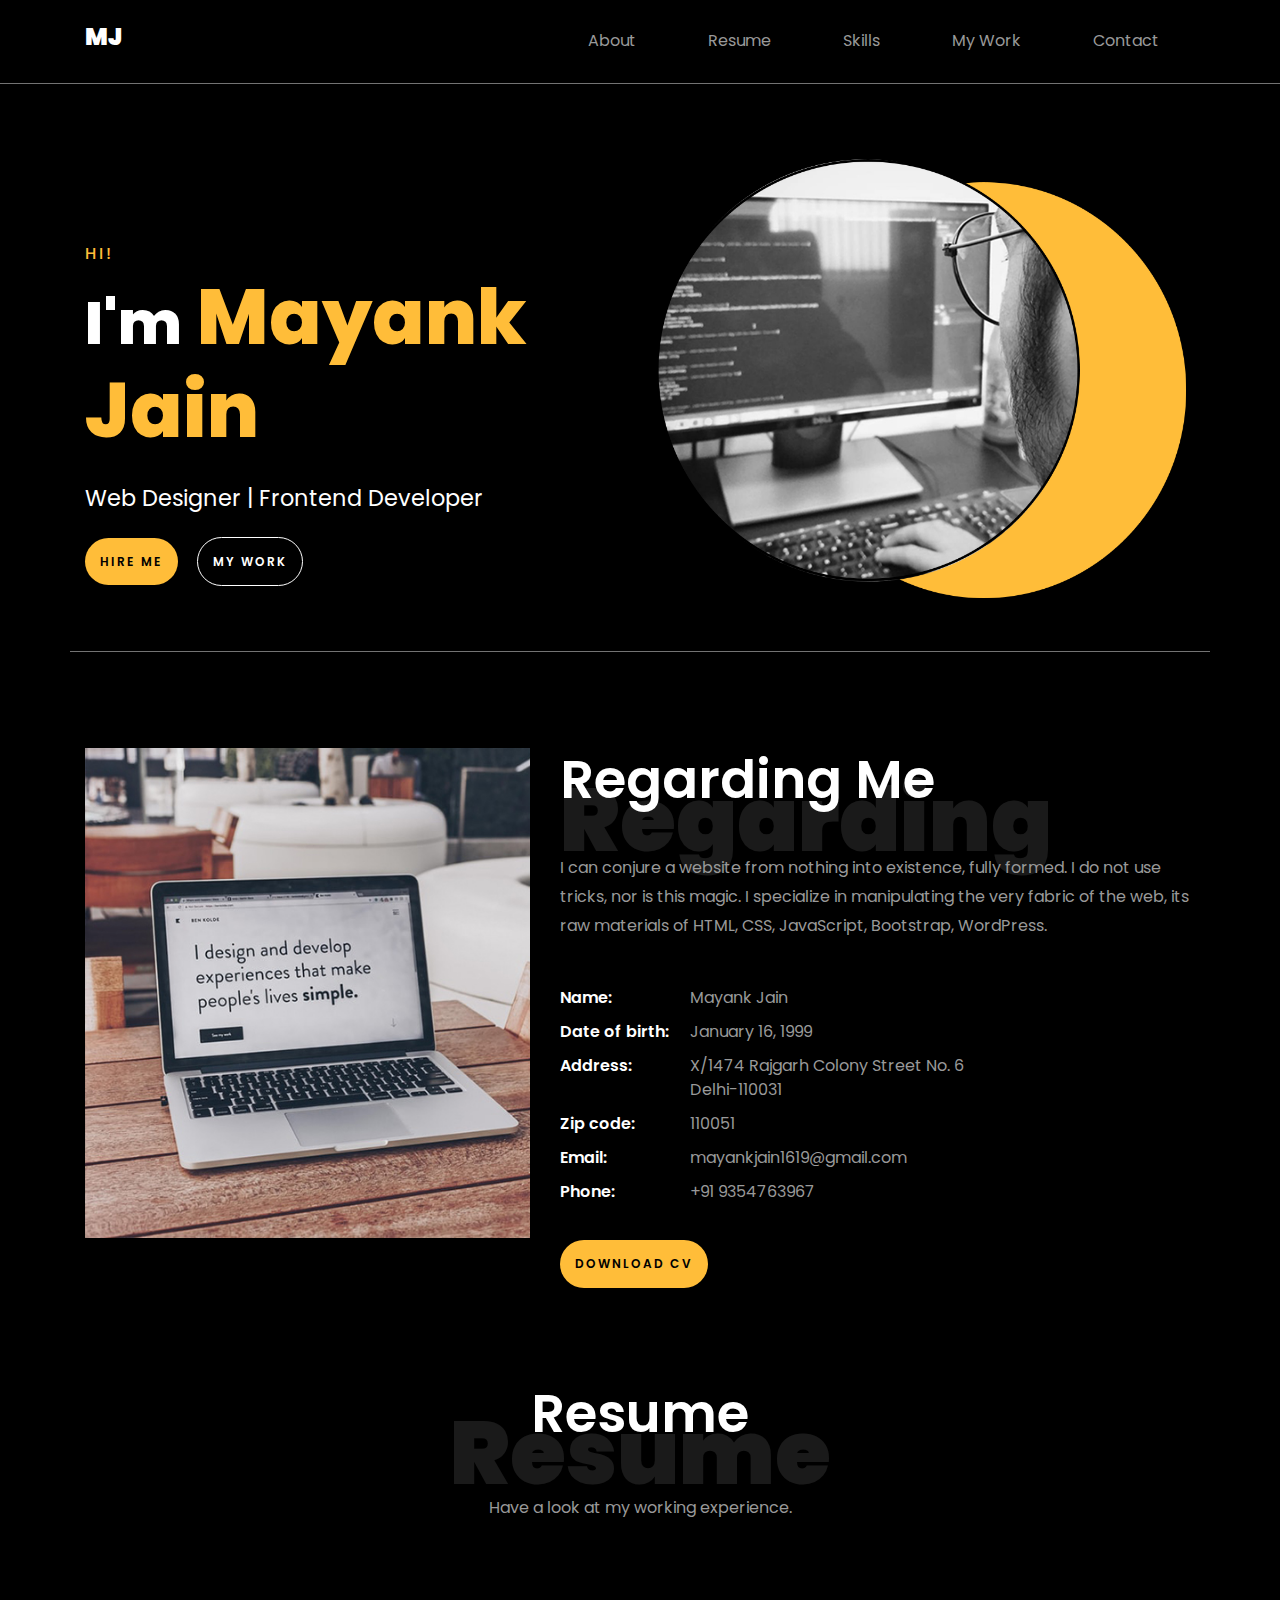
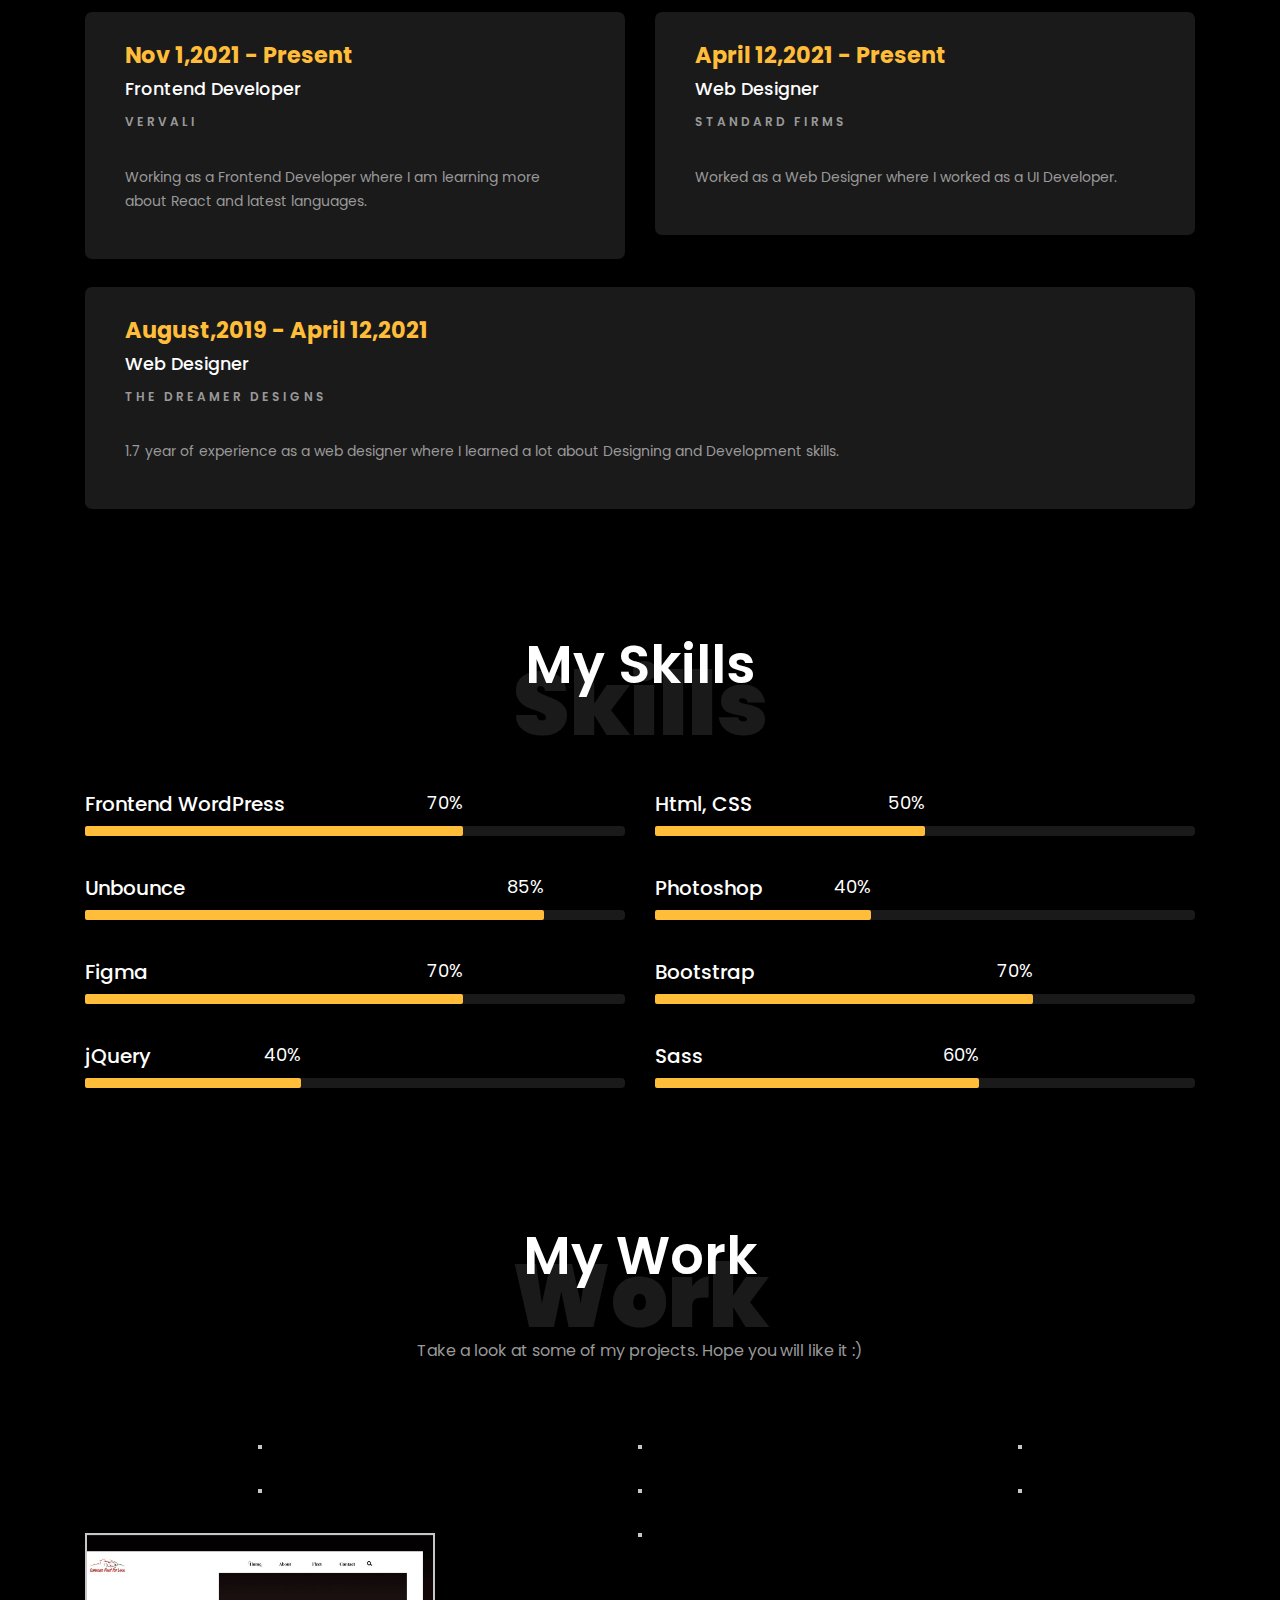
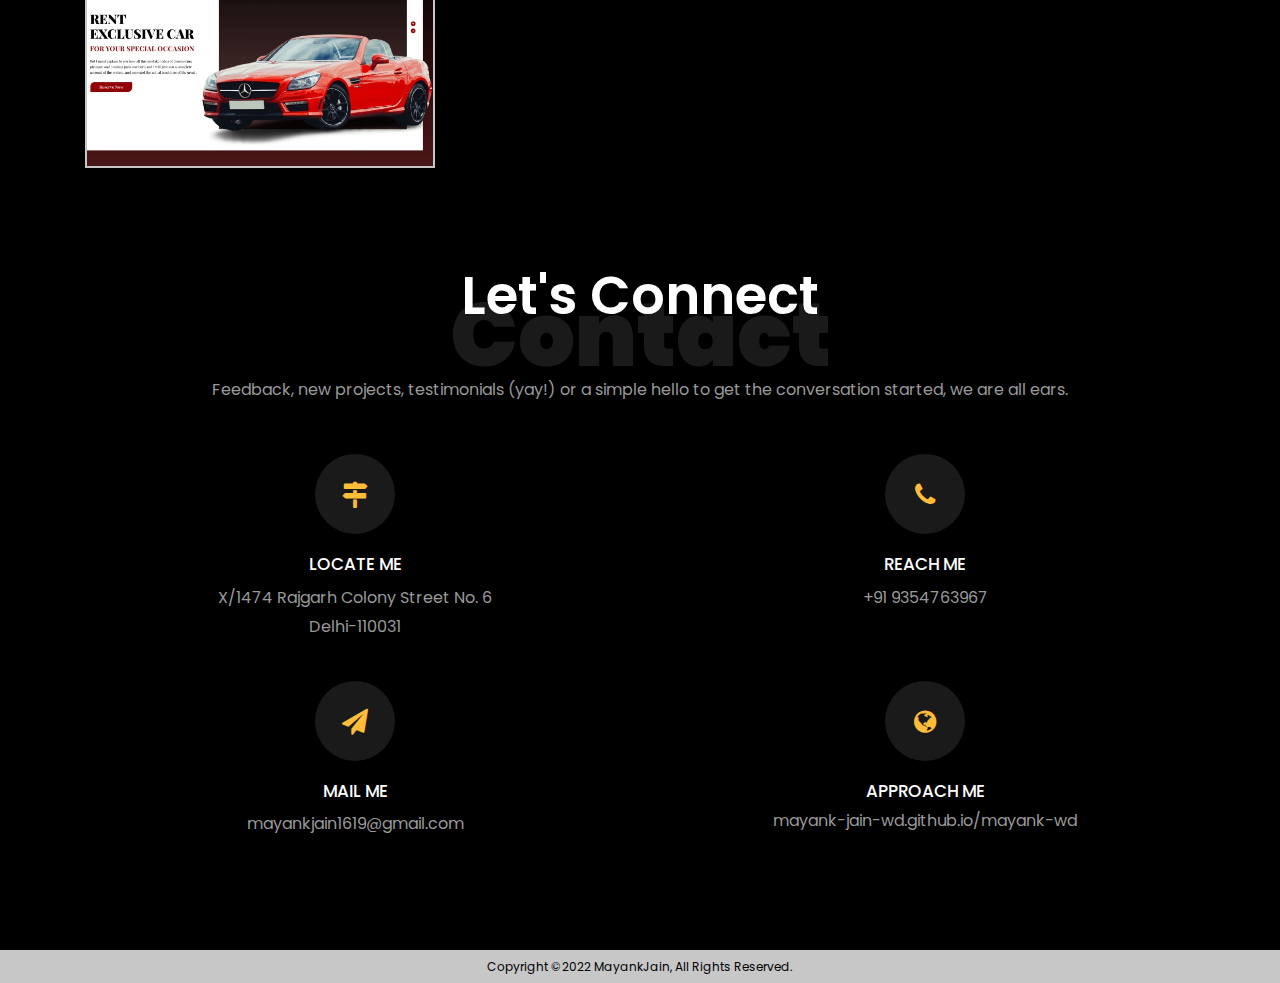
==== commit f5098c17: "Update index.html" ====
--- a/index.html
+++ b/index.html
@@ -7,7 +7,7 @@
   <link rel="stylesheet" href="https://stackpath.bootstrapcdn.com/bootstrap/4.4.1/css/bootstrap.min.css">
   <link rel="stylesheet" href="https://cdnjs.cloudflare.com/ajax/libs/font-awesome/4.7.0/css/font-awesome.min.css">
   <link rel="stylesheet" href="./style.css" type="text/css">
-  <link rel="icon" href="./images//FAVICON.jpg"> 
+  <link rel="icon" href="./images//FAVICON.png"> 
  <title>Mayank Jain - Web Designer | Frontend Developer</title>
 </head>
 <body>
@@ -39,9 +39,9 @@
   <div class="container">
     <div class="row">
     <div class="col-md-12 col-lg-6">
-      <h5>Hello!</h5>
+      <h5>Hi!</h5>
       <h1><span class="sub-name">I'm</span> Mayank <br>Jain</h1>
-      <p>A Web Designer</p>
+      <p>Web Designer | Frontend Developer</p>
       <a href="#contact_sec" class="header-btn">Hire me</a> 
       <a href="#project_sec" class="header-btn-1">my work</a> 
     </div>
@@ -60,9 +60,9 @@
       </div>
       <div class="col-md-7 col-sm-12">
         
-        <h2 class="cmn-front-head">About Me</h2>
-        <h3 class="cmn-back-head">About</h3>  
-        <p>Hello, I am Mayank Jain. I love to create websites. PROFESSIONALY, I want to grow and do something more fruitful. I want to develop my UI/UX skills by working with some good mentors and seniors in the same field. So, try my abilities and then trust my abilities!</p>
+        <h2 class="cmn-front-head">Regarding Me</h2>
+        <h3 class="cmn-back-head">Regarding</h3>  
+        <p>I can conjure a website from nothing into existence, fully formed. I do not use tricks, nor is this magic. I specialize in manipulating the very fabric of the web, its raw materials of HTML, CSS, JavaScript, Bootstrap, WordPress.</p>
         <ul class="about-info ">
           <li class="d-flex"><span>Name:</span> <span>Mayank Jain</span></li>
           <li class="d-flex"><span>Date of birth:</span> <span>January 16, 1999</span></li>
@@ -298,7 +298,7 @@
     <div class="row" id="icon-row">
       <div class="col-xs-12 col-sm-6 col-md-6">
         <i class="fa fa-map-signs" aria-hidden="true"></i>
-        <h3 class="icon_title">ADDRESS</h3>
+        <h3 class="icon_title">LOCATE ME</h3>
         <p>X/1474 Rajgarh Colony Street No. 6<br>
 Delhi-110031 </p>
 
@@ -306,20 +306,20 @@
 
       <div class="col-xs-12 col-sm-6 col-md-6">
         <i class="fa fa-phone" aria-hidden="true"></i>
-        <h3 class="icon_title">CONTACT NUMBER</h3>
+        <h3 class="icon_title">REACH ME</h3>
         <p><a href="tel:9354763967" class="phone-link contact-links" target="_blank">+91 9354763967</a></p>
       </div></div>
 
       <div class="row">
       <div class="col-xs-12 col-sm-6 col-md-6">
         <i class="fa fa-paper-plane" aria-hidden="true"></i>
-        <h3 class="icon_title">EMAIL ADDRESS</h3>
+        <h3 class="icon_title">MAIL ME</h3>
         <p class="mail-btn"><a href="mailto: mayankjain1619@gmail.com" class="phone-link contact-links" target="_blank">mayankjain1619@gmail.com</a></p>
       </div>
 
       <div class="col-xs-12 col-sm-6 col-md-6">
         <i class="fa fa-globe" aria-hidden="true"></i>
-        <h3 class="icon_title">WEBSITE</h3>
+        <h3 class="icon_title">APPROACH ME</h3>
         <a href="https://mayank-jain-wd.github.io/mayank-wd/" class="contact-links">mayank-jain-wd.github.io/mayank-wd</a>
       </div>
     </div>
--- a/style.css
+++ b/style.css
@@ -198,10 +198,10 @@
   color: rgba(255, 255, 255, 0.1);
   font-weight: 900;
   font-size: 7vw;
-  position: absolute;
+/*   position: absolute; */
   line-height: 0;
-  top: 70px;
-  margin-left: -10px;
+/*   top: 70px; */
+/*   margin-left: -10px; */
 }
 #about_sec {
   padding-bottom: 9em;
@@ -405,10 +405,10 @@
   text-decoration-color: #fff;
 }
 .coyright-text p {
-  font-size: 13px;
-  text-align: center;
-  margin-top: 10px;
-  color: #000;
+  font-size: 12px;
+    text-align: center;
+    color: #000;
+    margin: 2px 0;
 }
 .copyright-sec {
   background-color: #c7c7c7;
@@ -416,10 +416,12 @@
 
 /* project section */
 .project-img {
-  width: 100%;
-  margin-top: 40px;
-  border: 2px solid #fff;
-  border-radius: 0px;
+    width: 100%;
+    margin-top: 40px;
+    border-radius: 0px;
+    border: 2px solid #c7c7c7;
+  -webkit-filter: sepia(0);
+  filter: sepia(0);
 }
 .project-gallery-sec {
   padding-top: 40px;
@@ -430,10 +432,6 @@
   -webkit-transition: 0.3s ease-in-out;
   transition: 0.3s ease-in-out;
 }
-.project-img {
-  -webkit-filter: sepia(0);
-  filter: sepia(0);
-}
 .header-img {
   transform: translatey(0px);
   animation: float 6s ease-in-out infinite;
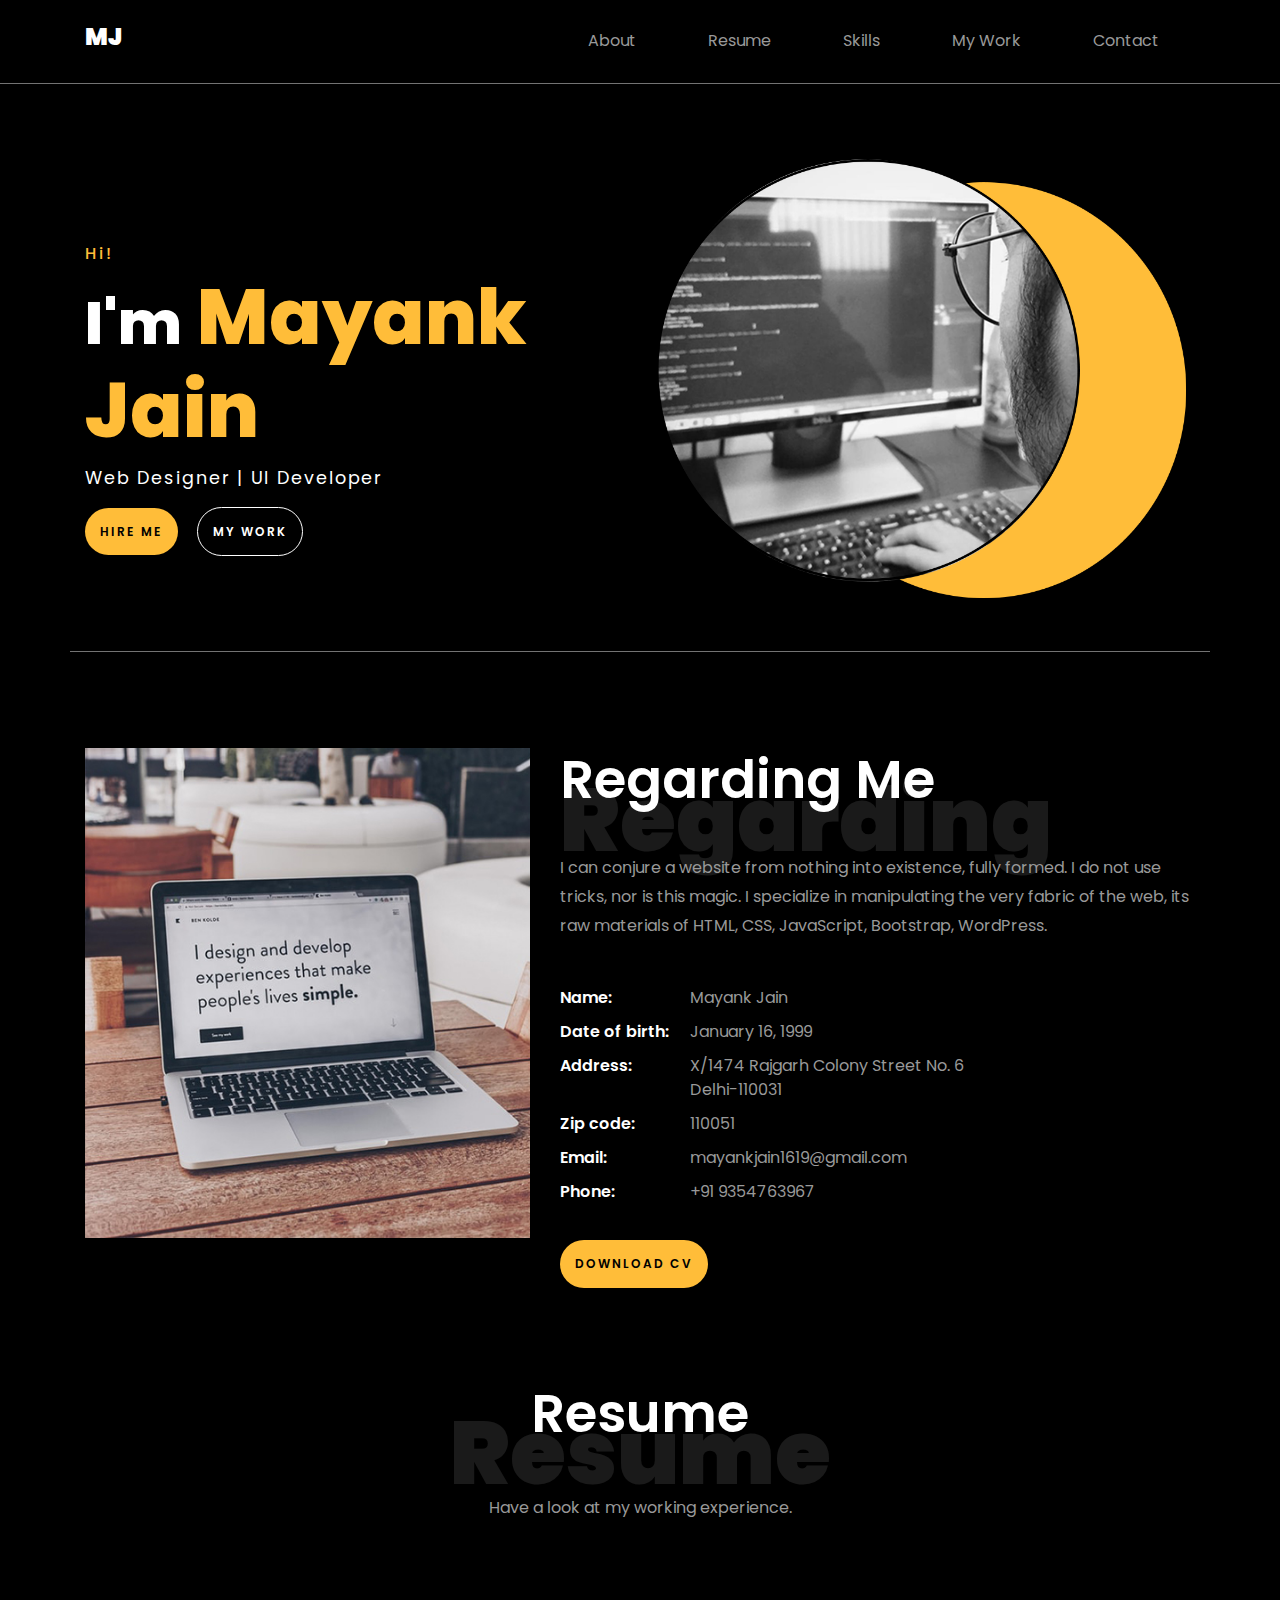
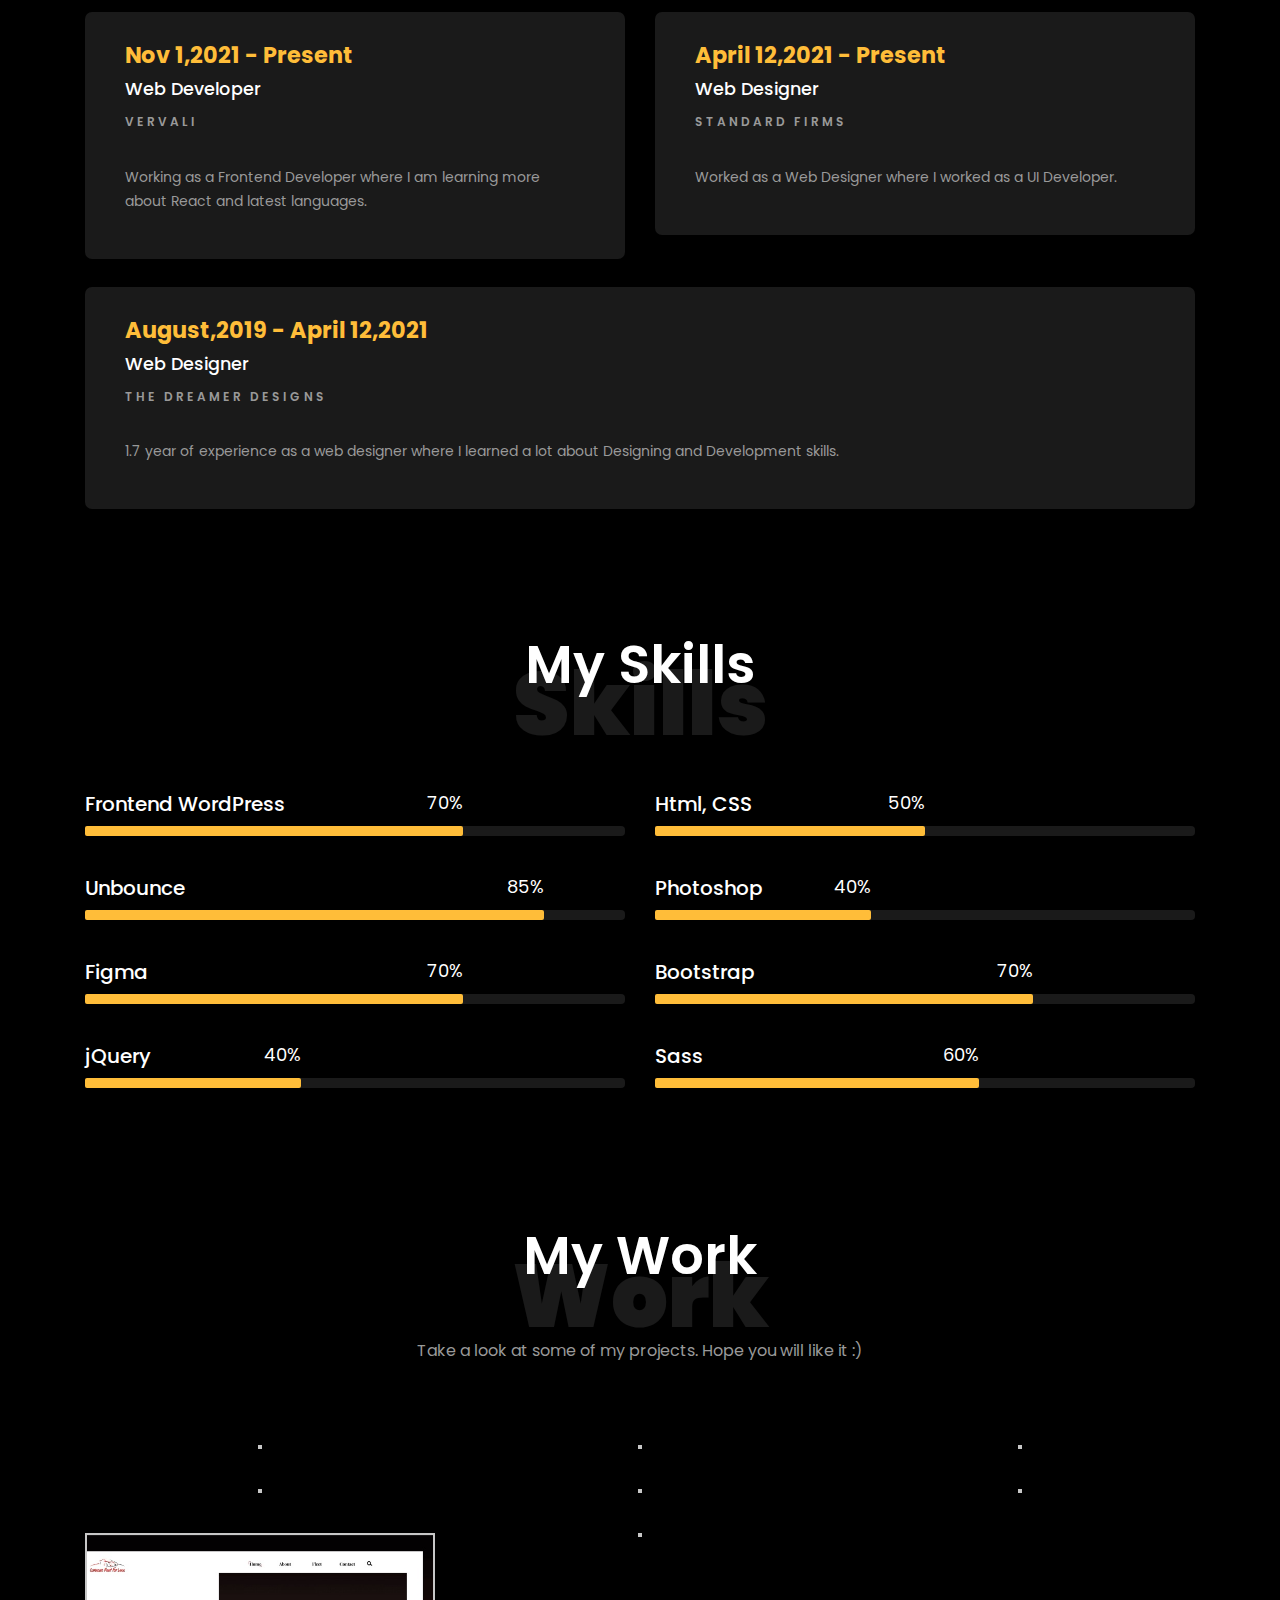
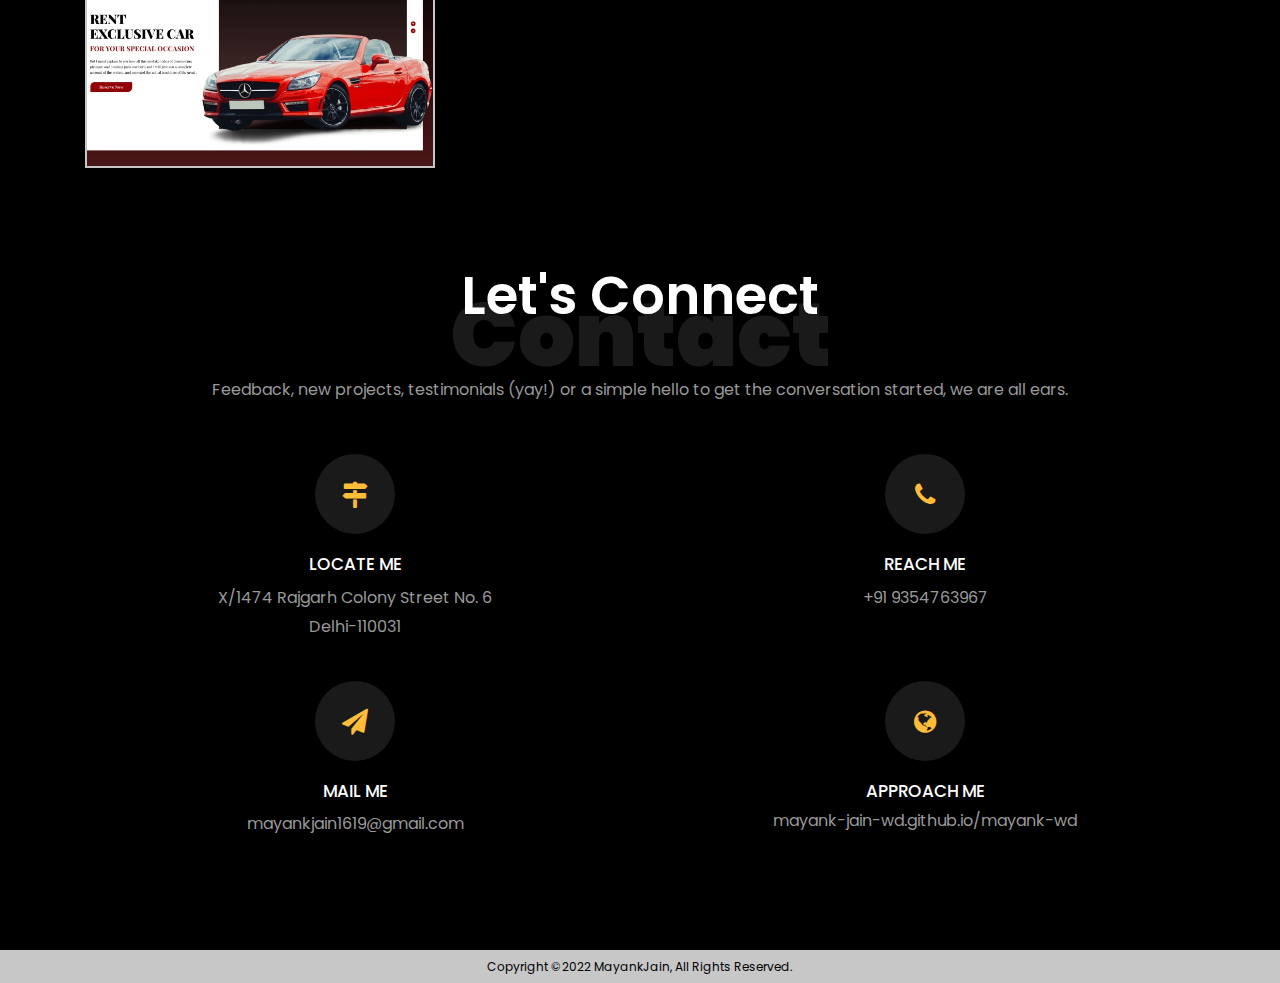
==== commit e6c58bbf: "Update index.html" ====
--- a/index.html
+++ b/index.html
@@ -7,8 +7,8 @@
   <link rel="stylesheet" href="https://stackpath.bootstrapcdn.com/bootstrap/4.4.1/css/bootstrap.min.css">
   <link rel="stylesheet" href="https://cdnjs.cloudflare.com/ajax/libs/font-awesome/4.7.0/css/font-awesome.min.css">
   <link rel="stylesheet" href="./style.css" type="text/css">
-  <link rel="icon" href="./images//FAVICON.png"> 
- <title>Mayank Jain - Web Designer | Frontend Developer</title>
+  <link rel="icon" href="./images//mayank-favicon.png"> 
+ <title>Mayank Jain - Web Designer | UI Developer</title>
 </head>
 <body>
   
@@ -41,7 +41,7 @@
     <div class="col-md-12 col-lg-6">
       <h5>Hi!</h5>
       <h1><span class="sub-name">I'm</span> Mayank <br>Jain</h1>
-      <p>Web Designer | Frontend Developer</p>
+      <p>Web Designer | UI Developer</p>
       <a href="#contact_sec" class="header-btn">Hire me</a> 
       <a href="#project_sec" class="header-btn-1">my work</a> 
     </div>
@@ -93,7 +93,7 @@
       <div class="col-md-6 col-sm-12">
         <div class="resume_block">
           <h4 class="year">Nov 1,2021 - Present</h4>
-          <h5 class="designation">Frontend Developer</h5>
+          <h5 class="designation">Web Developer</h5>
           <h6 class="place">Vervali</h6>
           <p>Working as a Frontend Developer where I am learning more about React and latest languages.
           </p>
--- a/style.css
+++ b/style.css
@@ -124,9 +124,10 @@
   padding: 10em 0 6em;
 }
 #header_sec p {
-  padding: 20px 0;
-  font-size: 1.4em;
-  color: #fff;
+  font-size: 1.1em;
+    color: #fff;
+    letter-spacing: 2px;
+    padding-bottom: 10px;
 }
 #header_sec .row {
   margin-bottom: -90px;
@@ -142,7 +143,6 @@
 }
 #header_sec h5 {
   color: #ffbd39;
-  text-transform: uppercase;
   font-size: 16px;
   letter-spacing: 3px;
 }
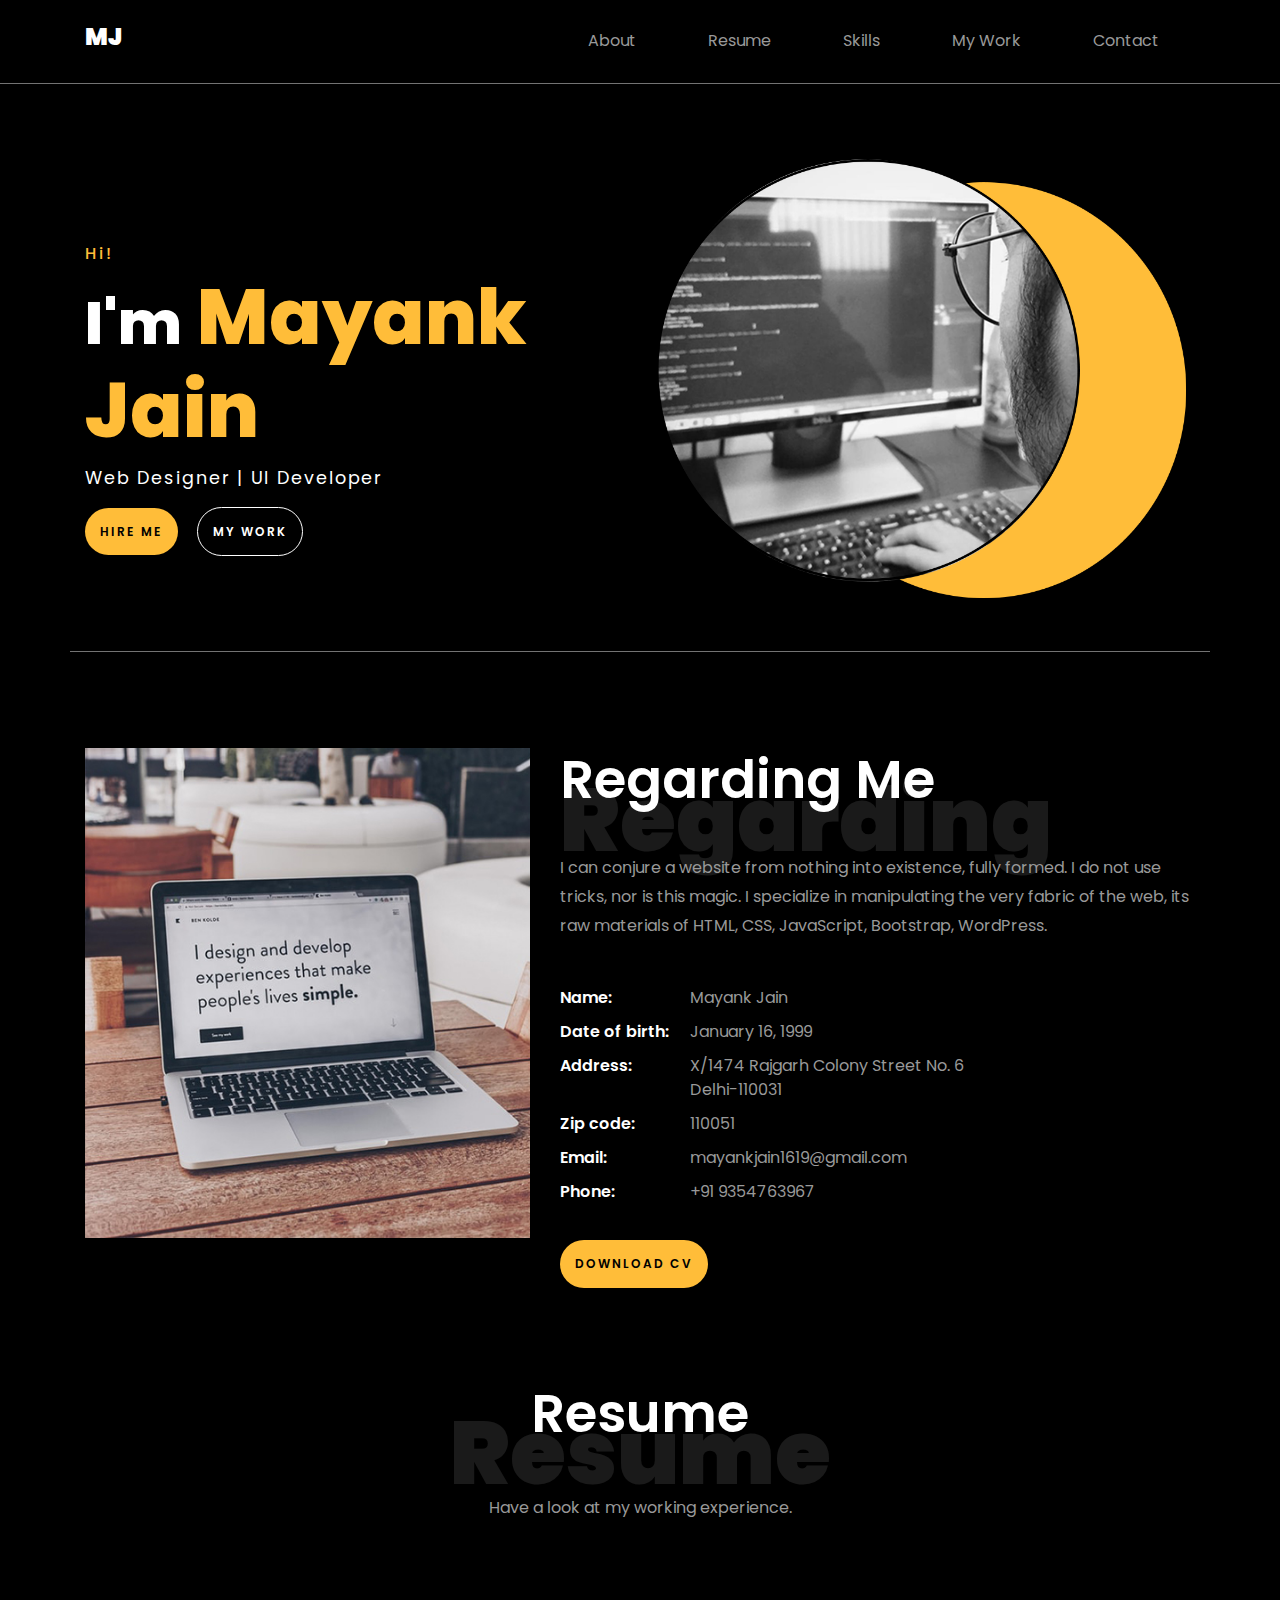
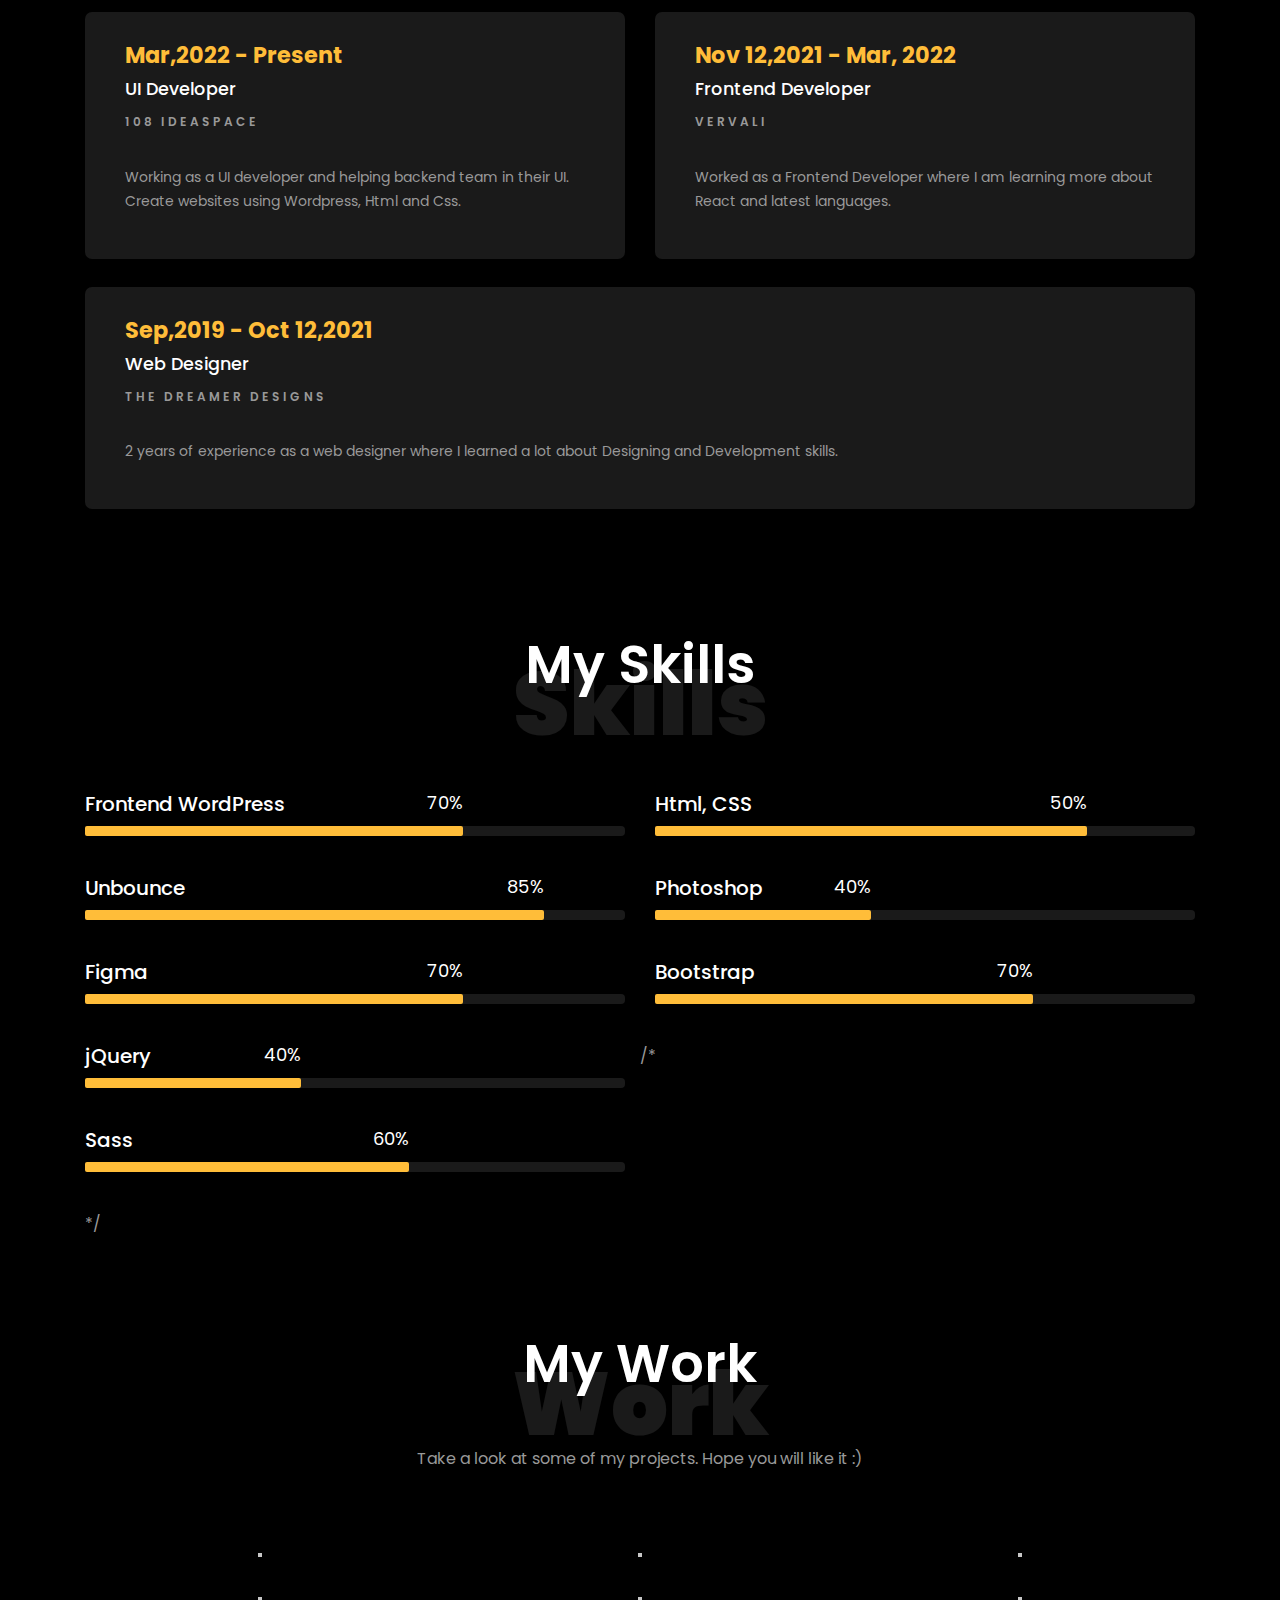
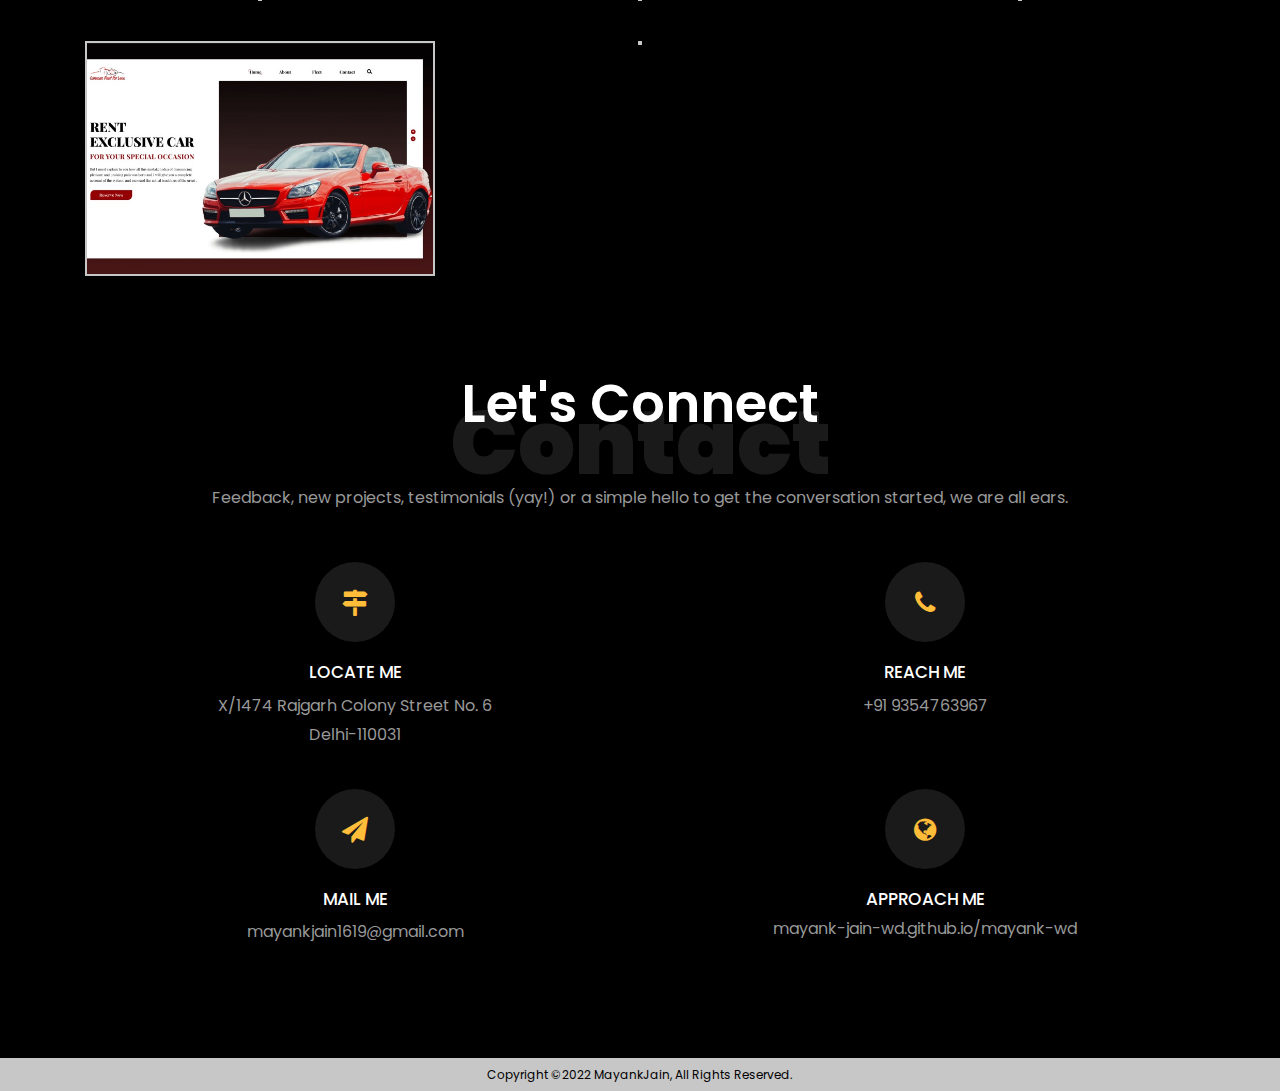
==== commit 071e25d6: "Update index.html" ====
--- a/index.html
+++ b/index.html
@@ -92,28 +92,28 @@
     <div class="row resume-desc" >
       <div class="col-md-6 col-sm-12">
         <div class="resume_block">
-          <h4 class="year">Nov 1,2021 - Present</h4>
-          <h5 class="designation">Web Developer</h5>
-          <h6 class="place">Vervali</h6>
-          <p>Working as a Frontend Developer where I am learning more about React and latest languages.
+          <h4 class="year">Mar,2022 - Present</h4>
+          <h5 class="designation">UI Developer</h5>
+          <h6 class="place">108 Ideaspace</h6>
+          <p>Working as a UI developer and helping backend team in their UI. Create websites using Wordpress, Html and Css.
           </p>
         </div>
       </div>
       <div class="col-md-6 col-sm-12">
         <div class="resume_block">
-          <h4 class="year">April 12,2021 - Present</h4>
-          <h5 class="designation">Web Designer</h5>
-          <h6 class="place">Standard Firms</h6>
-          <p>Worked as a Web Designer where I worked as a UI Developer.
+          <h4 class="year">Nov 12,2021 - Mar, 2022</h4>
+          <h5 class="designation">Frontend Developer</h5>
+          <h6 class="place">vervali</h6>
+          <p>Worked as a Frontend Developer where I am learning more about React and latest languages.
           </p>
         </div>
       </div>
       <div class="col-12">
         <div class="resume_block">
-          <h4 class="year">August,2019 - April 12,2021</h4>
+          <h4 class="year">Sep,2019 - Oct 12,2021</h4>
           <h5 class="designation">Web Designer</h5>
           <h6 class="place">The Dreamer Designs</h6>
-          <p>1.7 year of experience as a web designer where I learned a lot about Designing and Development skills.
+          <p>2 years of experience as a web designer where I learned a lot about Designing and Development skills.
           </p>
         </div>
       </div>
@@ -169,7 +169,7 @@
         <div class="progress-wrap">
           <h3>Html, CSS</h3>
           <div class="progress">
-             <div class="progress-bar color-2" role="progressbar" aria-valuenow="50" aria-valuemin="0" aria-valuemax="100" style="width:50%">
+             <div class="progress-bar color-2" role="progressbar" aria-valuenow="50" aria-valuemin="0" aria-valuemax="100" style="width:80%">
               <span>50%</span>
               </div>
           </div>
@@ -227,7 +227,7 @@
         </div>
       </div>
       
-      <div class="col-md-6">
+     /* <div class="col-md-6">
         <div class="progress-wrap">
           <h3>Sass</h3>
           <div class="progress">
@@ -235,7 +235,7 @@
               <span>60%</span>
               </div>
           </div>
-        </div>
+        </div>*/
       </div>
     </div>
   </div>
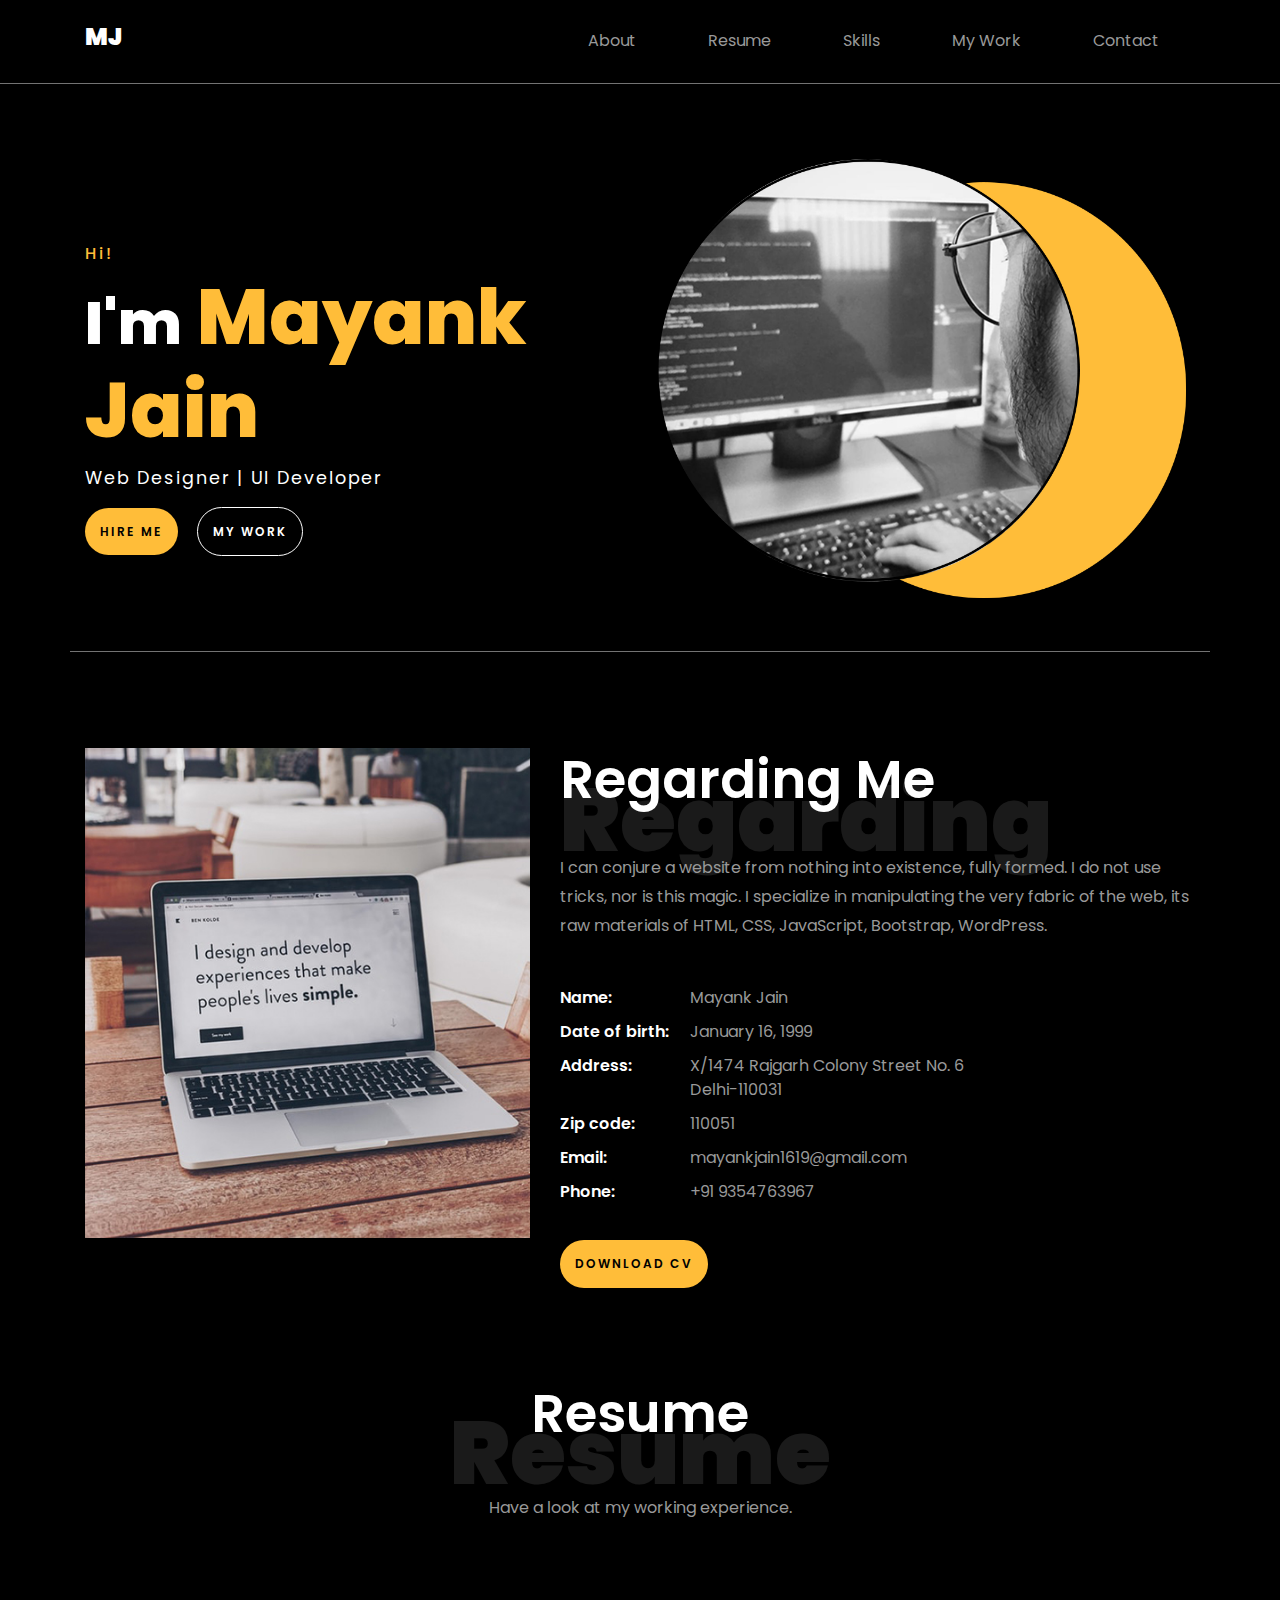
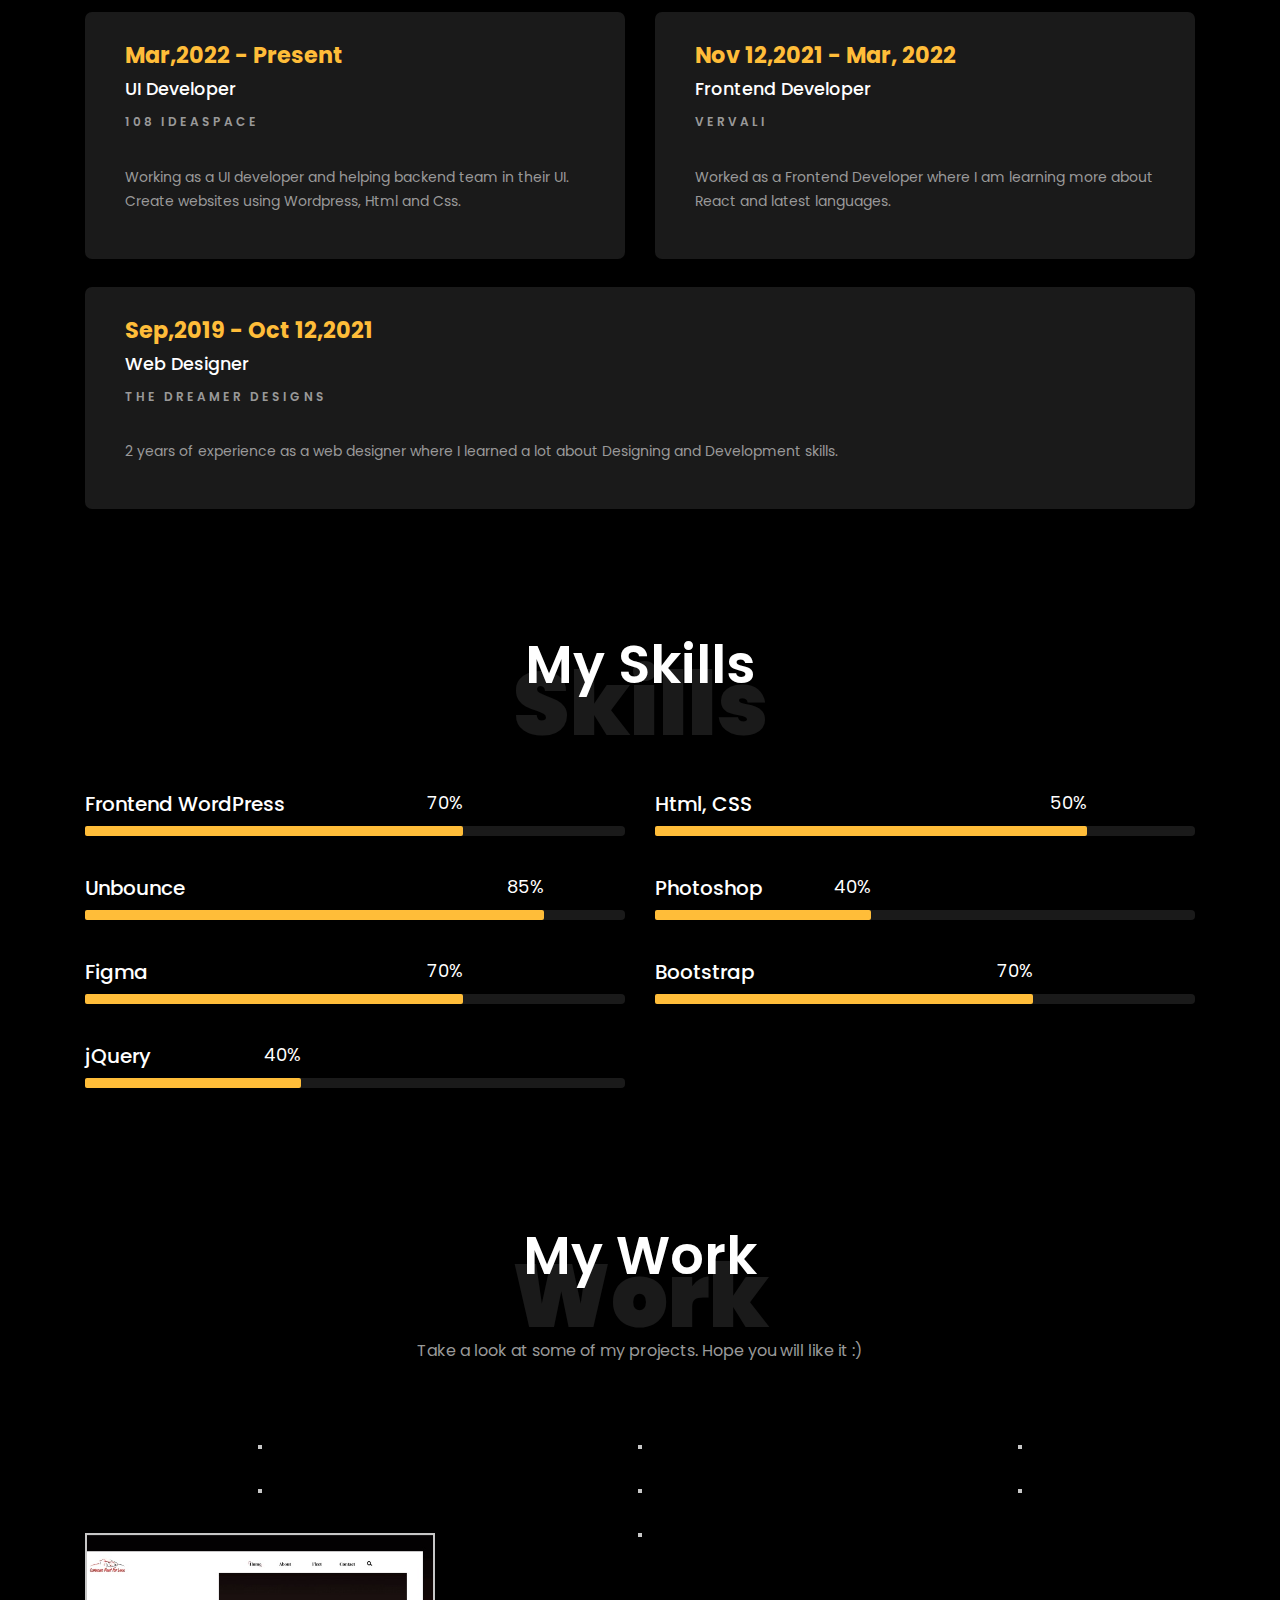
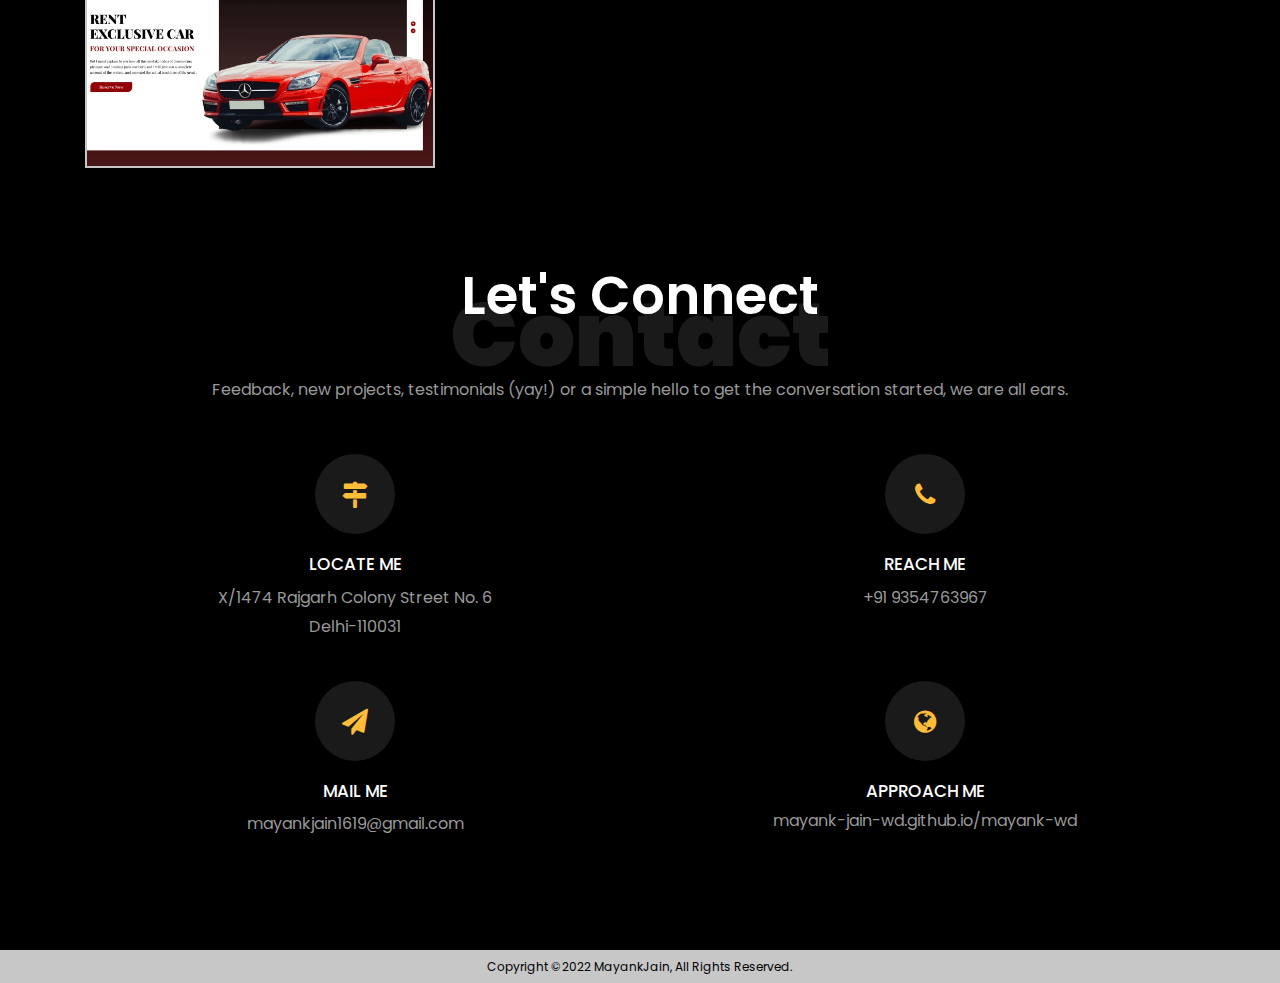
==== commit c6e2a3d4: "Update index.html" ====
--- a/index.html
+++ b/index.html
@@ -226,17 +226,6 @@
           </div>
         </div>
       </div>
-      
-     /* <div class="col-md-6">
-        <div class="progress-wrap">
-          <h3>Sass</h3>
-          <div class="progress">
-             <div class="progress-bar color-6" role="progressbar" aria-valuenow="60" aria-valuemin="0" aria-valuemax="100" style="width:60%">
-              <span>60%</span>
-              </div>
-          </div>
-        </div>*/
-      </div>
     </div>
   </div>
 </div>
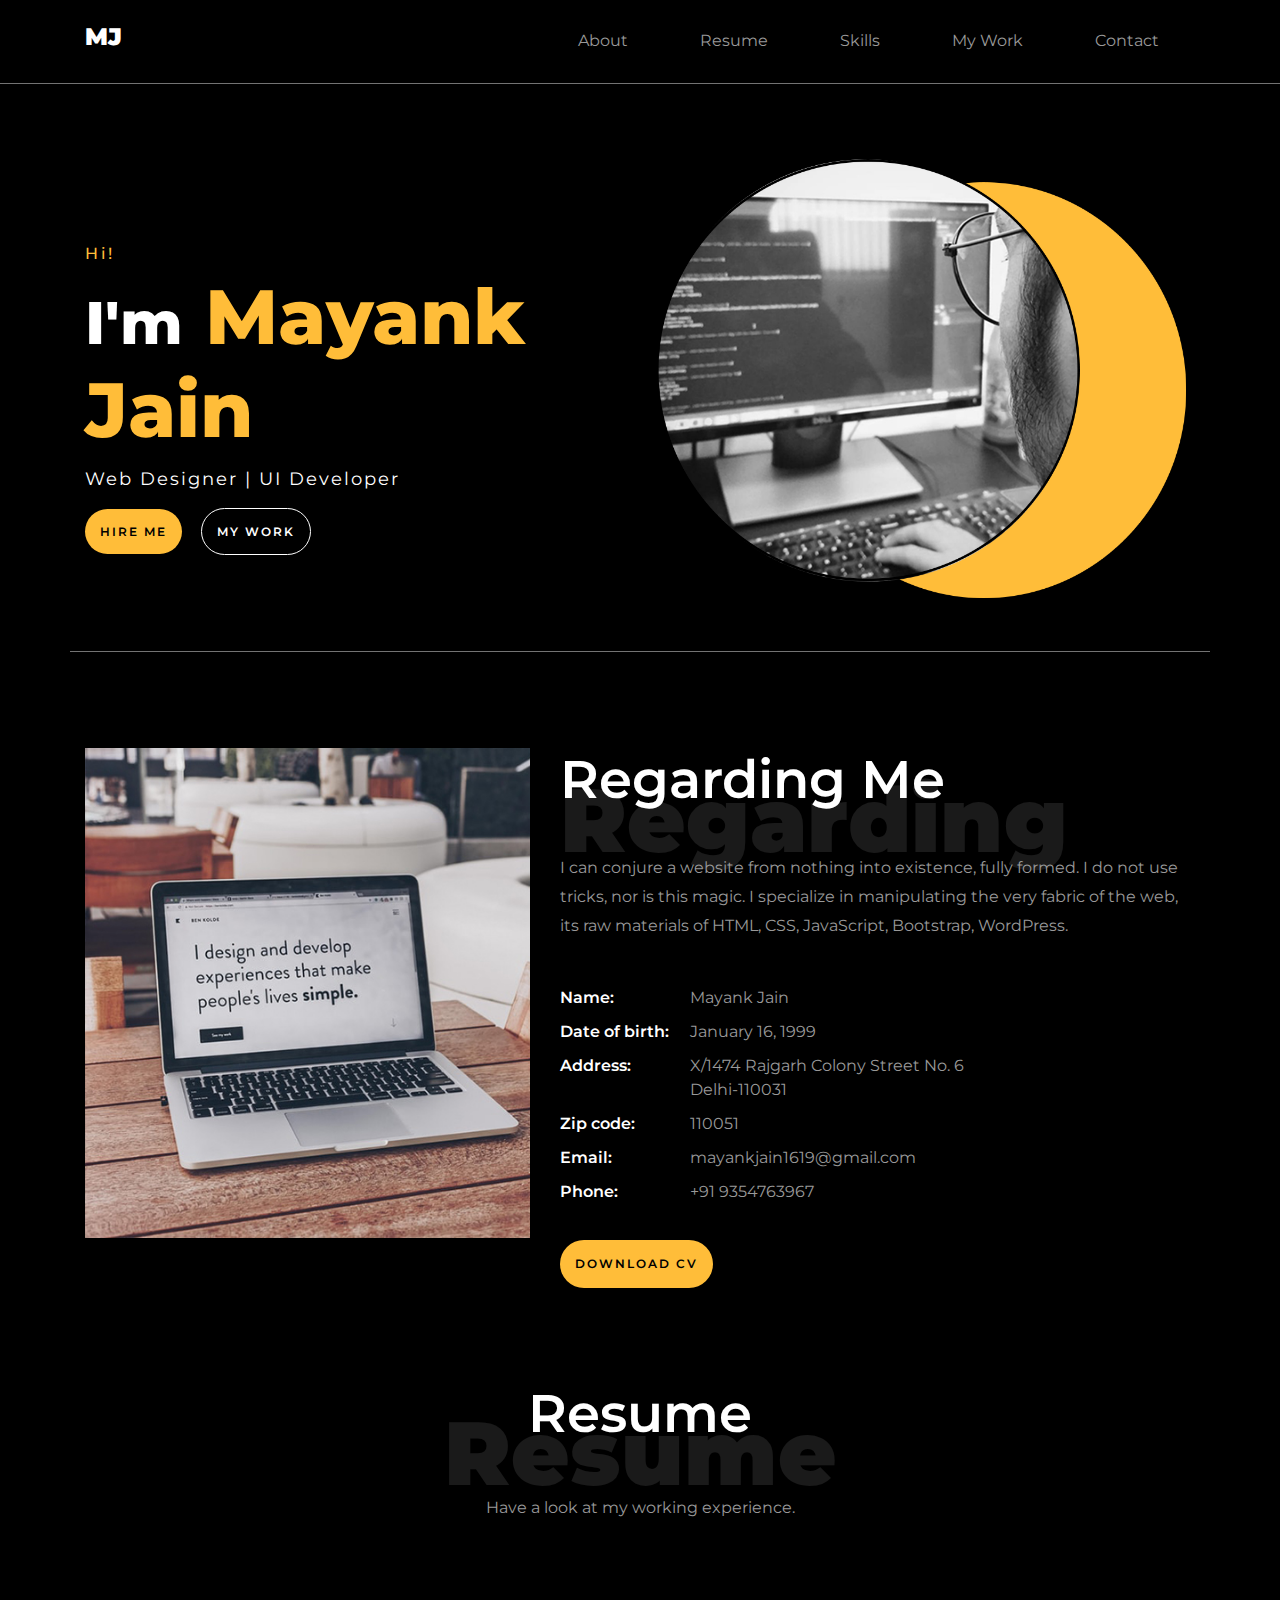
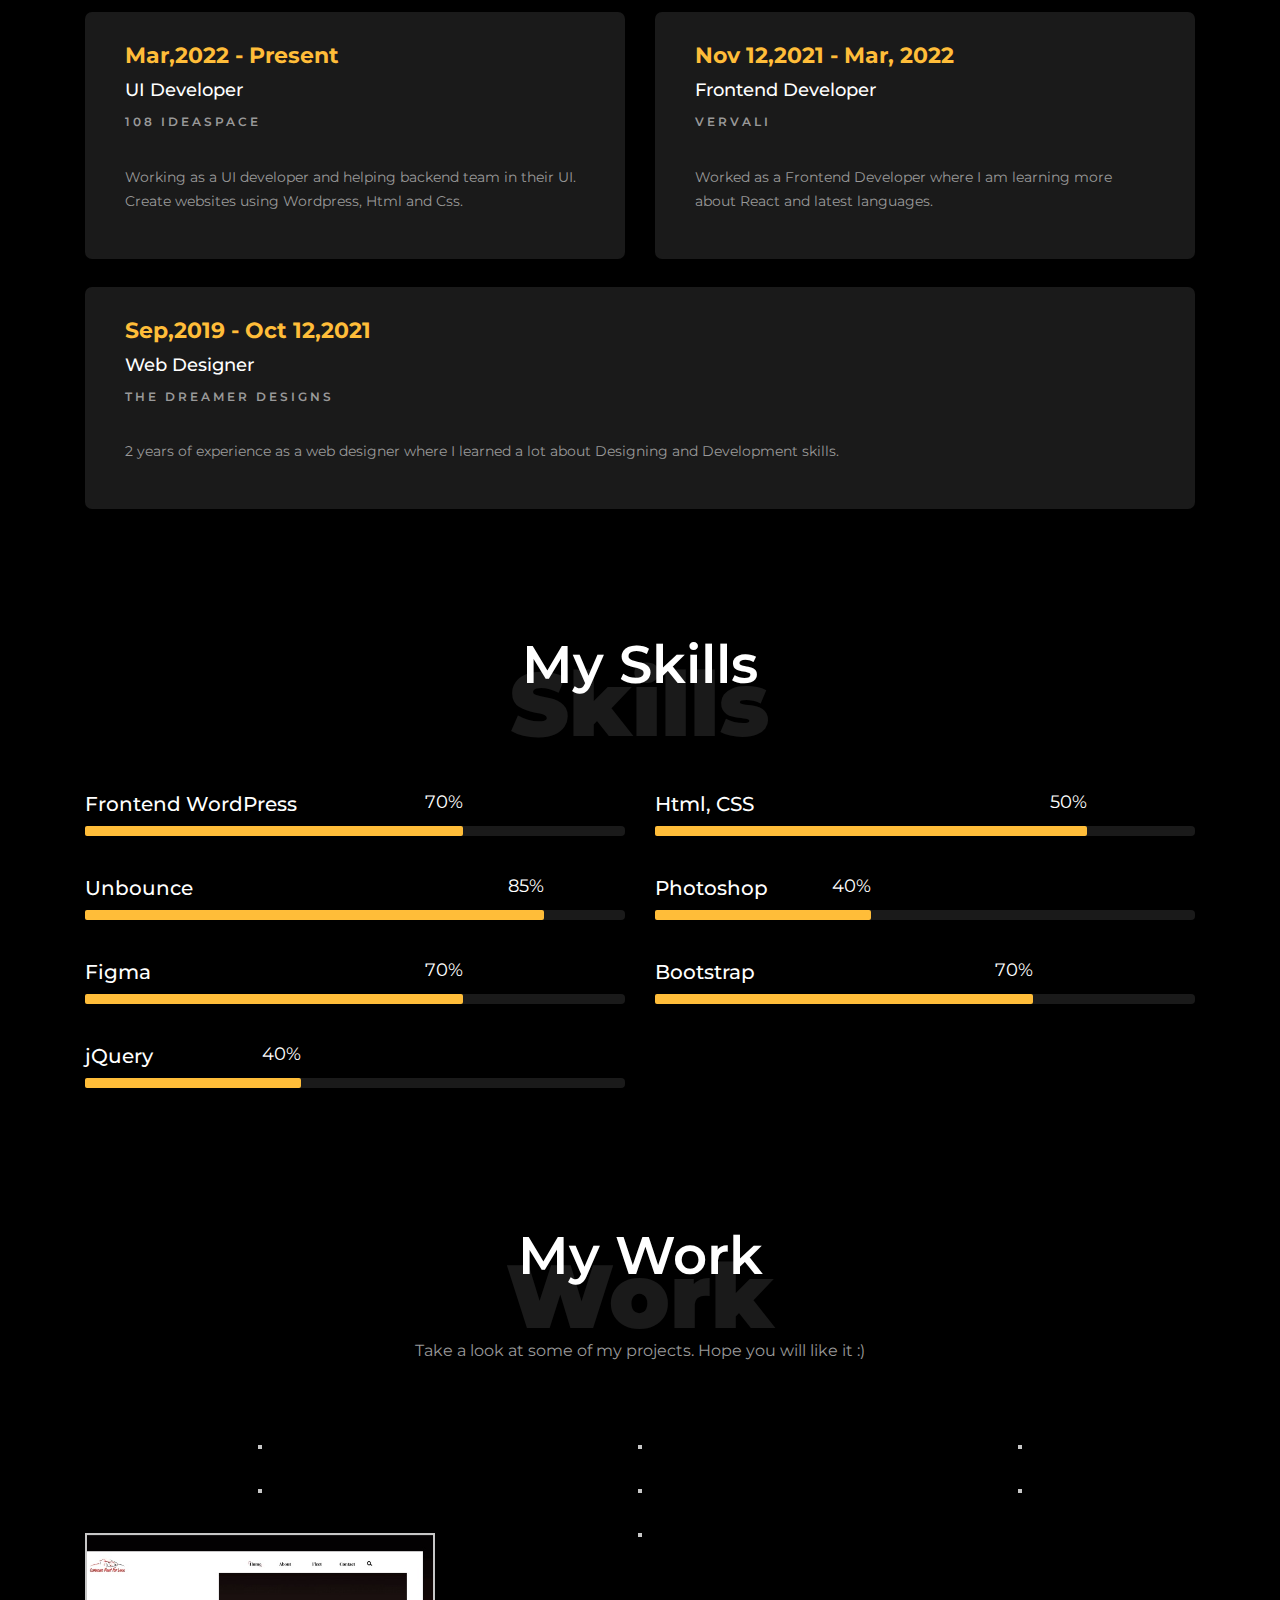
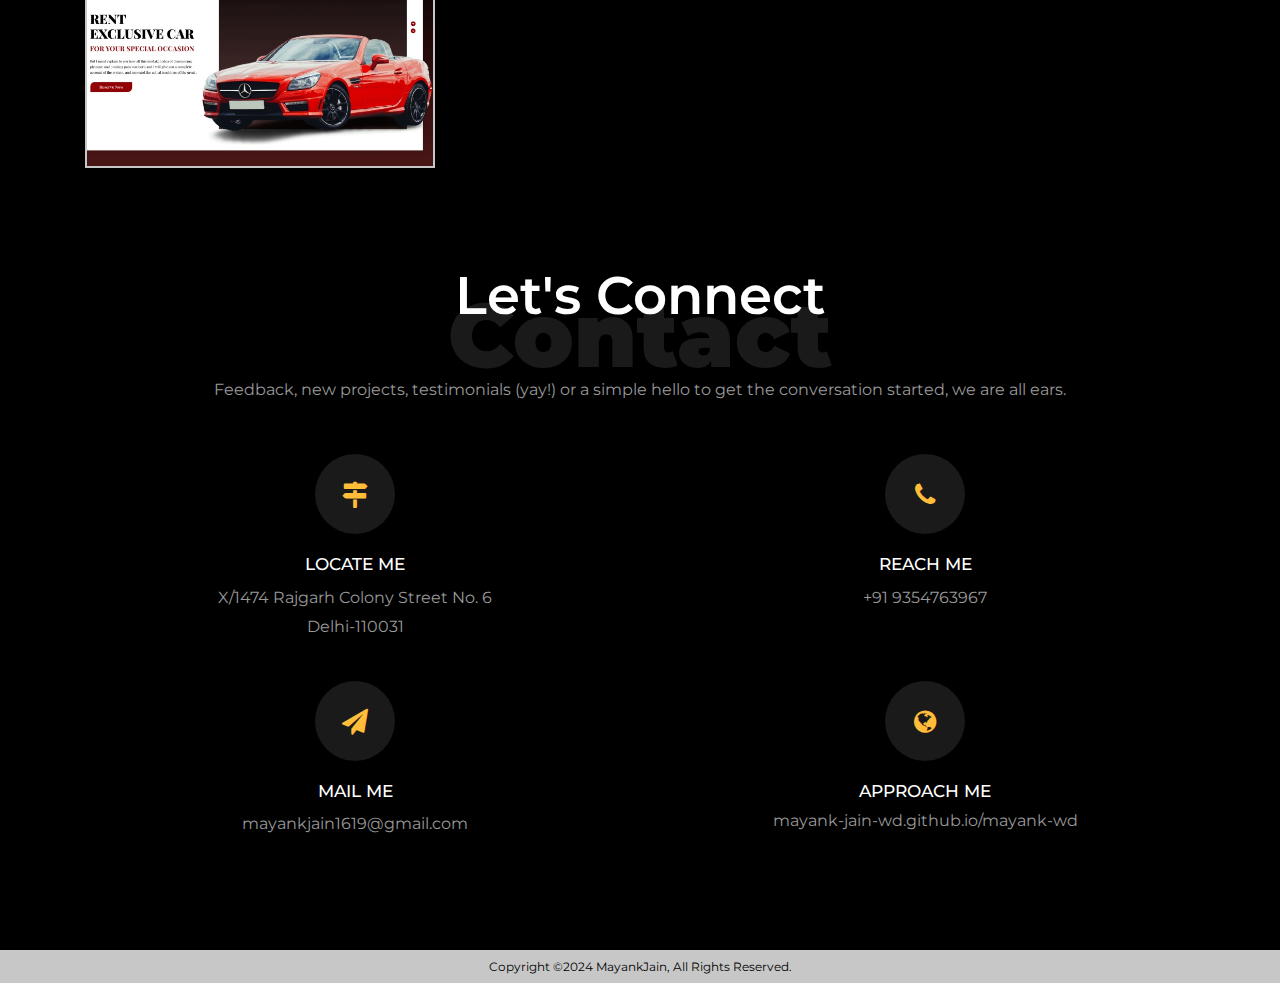
==== commit de823fbd: "Update index.html" ====
--- a/index.html
+++ b/index.html
@@ -339,7 +339,7 @@
 <div class="row">
   <div class="col-md-12">
     <div class="coyright-text">
-      <p>Copyright ©2022 MayankJain, All Rights Reserved.</p>
+      <p>Copyright ©2024 MayankJain, All Rights Reserved.</p>
     </div>
   </div>
 </div>
--- a/style.css
+++ b/style.css
@@ -1,8 +1,7 @@
-@import url("https://fonts.googleapis.com/css2?family=Poppins:ital,wght@0,200;0,300;0,500;0,600;0,800;0,900;1,600&display=swap");
-
+@import url('https://fonts.googleapis.com/css2?family=Montserrat:wght@400;500;600;700;800;900&display=swap');
 body,
 * {
-  font-family: "Poppins", sans-serif;
+  font-family: "Montserrat", sans-serif;
   margin: 0;
   font-size: 16px;
 
